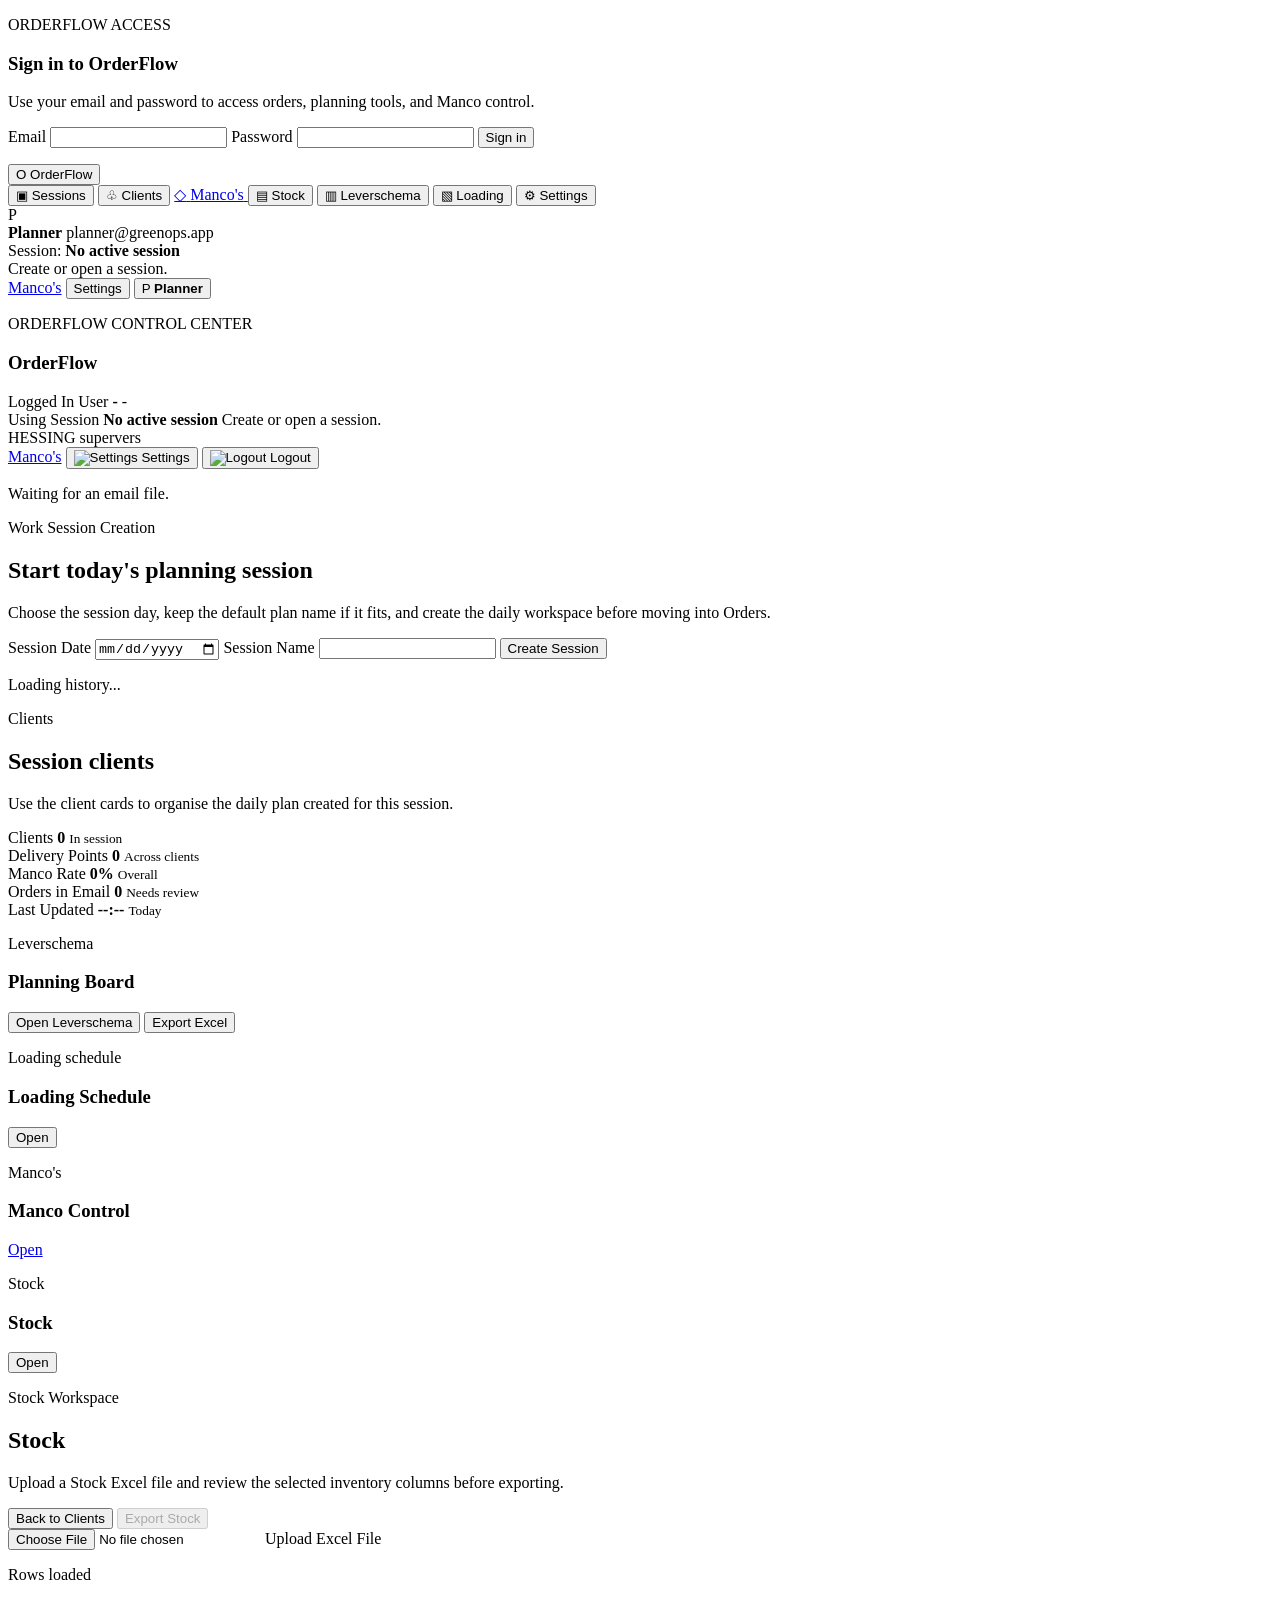
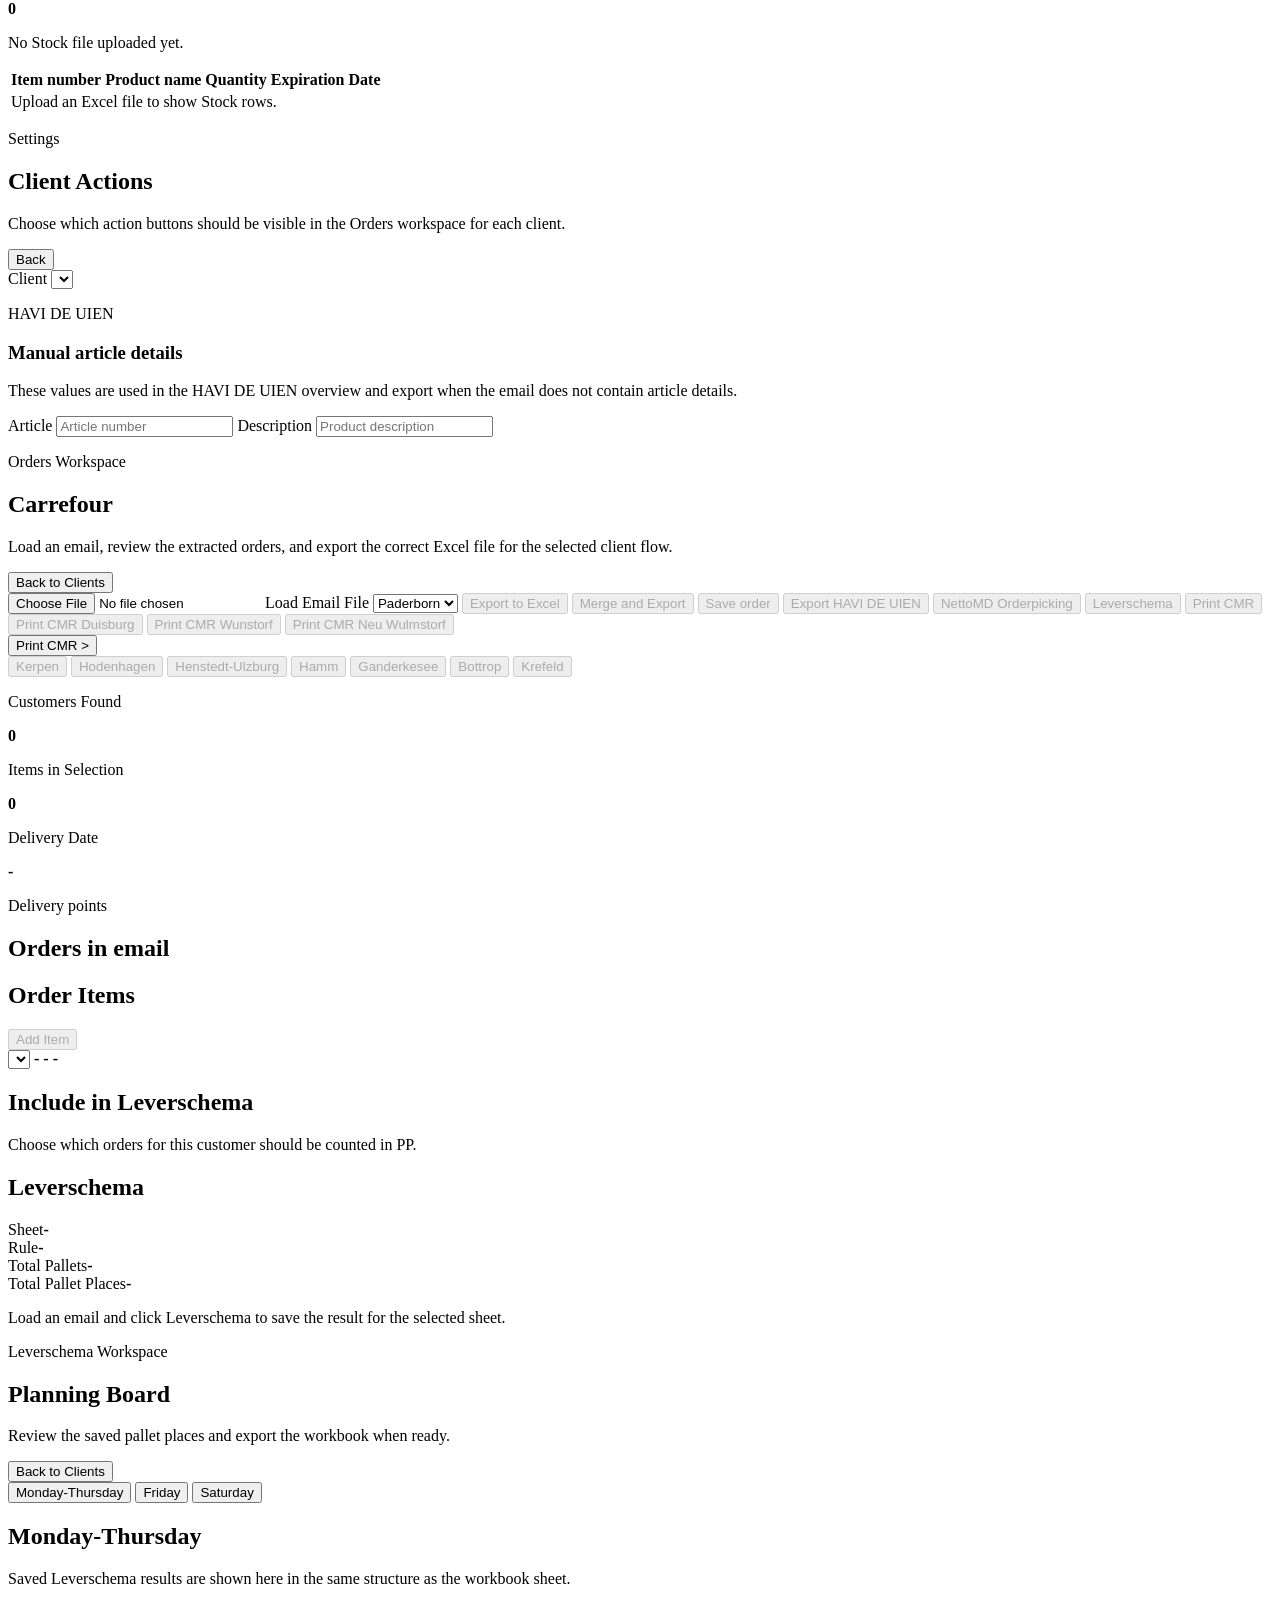
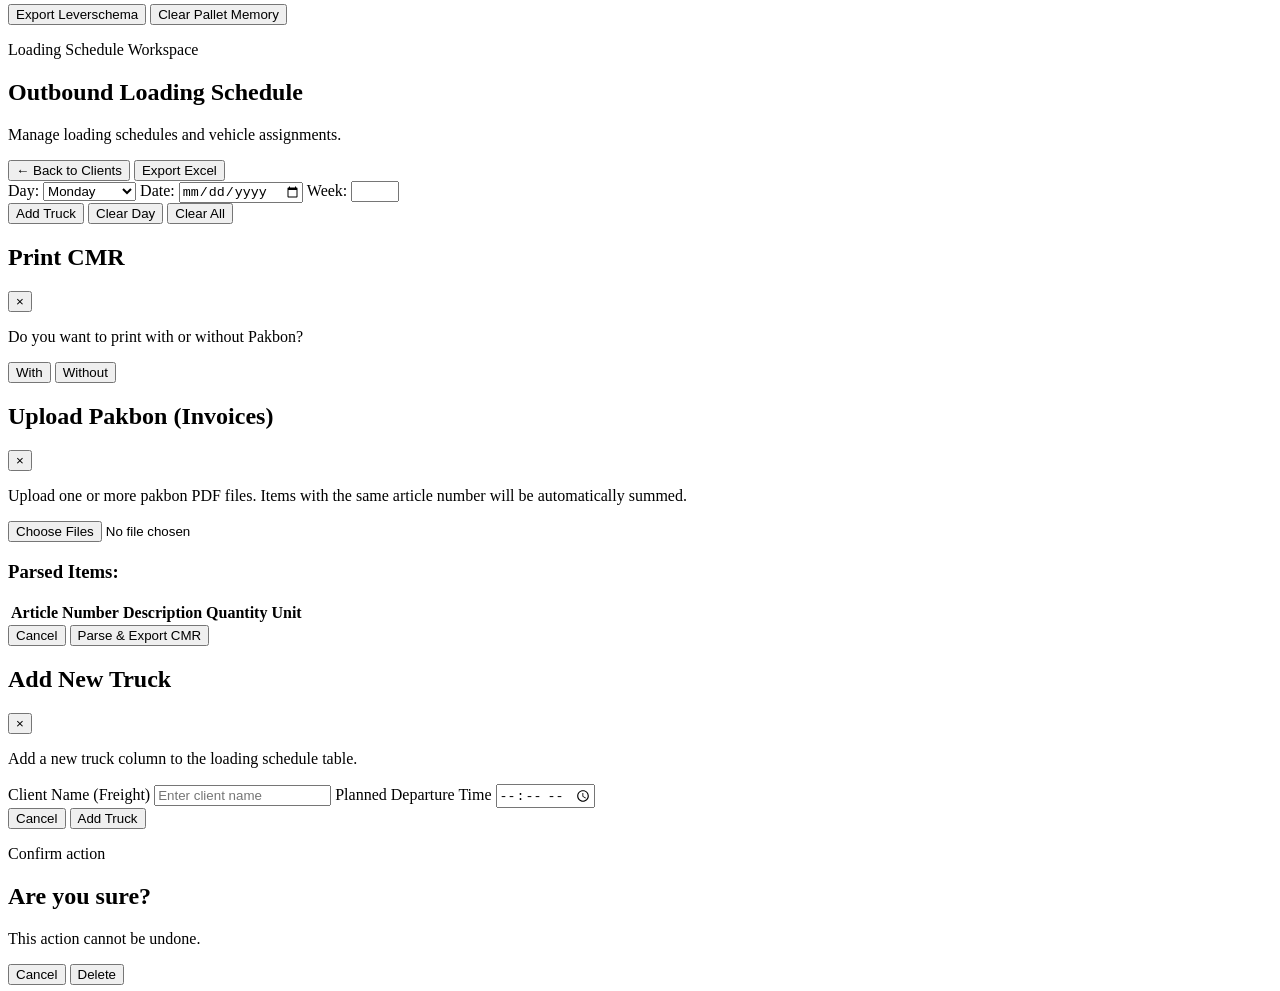
==== public/greenops/index.html @ 1ea8ce65 "Apply planned sidebar dashboard UI" ====
<!doctype html>
<html lang="en">
  <head>
    <meta charset="utf-8">
    <meta name="viewport" content="width=device-width, initial-scale=1">
    <title>OrderFlow</title>
    <link rel="stylesheet" href="/styles.css?v=pc6">
    <script src="/theme-manager.js?v=pc6"></script>
  </head>
  <body>
    <section id="authScreen" class="auth-shell">
      <div class="auth-backdrop"></div>
      <section class="auth-card">
        <p class="eyebrow">ORDERFLOW ACCESS</p>
        <h1>Sign in to OrderFlow</h1>
        <p class="auth-copy">Use your email and password to access orders, planning tools, and Manco control.</p>
        <form id="loginForm" class="auth-form">
          <label>
            <span>Email</span>
            <input id="loginEmail" type="email" autocomplete="username" required>
          </label>
          <label>
            <span>Password</span>
            <input id="loginPassword" type="password" autocomplete="current-password" required>
          </label>
          <button id="loginButton" type="submit">Sign in</button>
        </form>
        <p id="loginError" class="auth-error hidden" aria-live="polite"></p>
      </section>
    </section>

    <main id="appShell" class="app-shell hidden">
      <aside class="control-sidebar" aria-label="OrderFlow navigation">
        <button id="sidebarLogo" class="sidebar-brand" type="button" title="Dashboard">
          <span class="sidebar-logo-mark">O</span>
          <span>OrderFlow</span>
        </button>
        <nav class="sidebar-nav">
          <button class="sidebar-nav-item" type="button" data-nav-page="dashboard">
            <span class="sidebar-nav-icon">▣</span>
            <span>Sessions</span>
          </button>
          <button class="sidebar-nav-item" type="button" data-nav-page="clients">
            <span class="sidebar-nav-icon">♧</span>
            <span>Clients</span>
          </button>
          <a class="sidebar-nav-item" href="/shortages/">
            <span class="sidebar-nav-icon">◇</span>
            <span>Manco's</span>
          </a>
          <button class="sidebar-nav-item" type="button" data-nav-page="stock">
            <span class="sidebar-nav-icon">▤</span>
            <span>Stock</span>
          </button>
          <button class="sidebar-nav-item" type="button" data-nav-page="leverschema">
            <span class="sidebar-nav-icon">▥</span>
            <span>Leverschema</span>
          </button>
          <button class="sidebar-nav-item" type="button" data-nav-page="laadschema">
            <span class="sidebar-nav-icon">▧</span>
            <span>Loading</span>
          </button>
          <button class="sidebar-nav-item" type="button" data-nav-page="settings">
            <span class="sidebar-nav-icon">⚙</span>
            <span>Settings</span>
          </button>
        </nav>
        <div class="sidebar-user-card">
          <span class="sidebar-user-avatar" id="sidebarUserInitial">P</span>
          <div>
            <strong id="sidebarUserName">Planner</strong>
            <span id="sidebarUserEmail">planner@greenops.app</span>
          </div>
        </div>
      </aside>

      <section class="control-shell">
        <header class="control-topbar">
          <div class="control-session">
            <span>Session:</span>
            <strong id="controlSessionName">No active session</strong>
          </div>
          <div class="control-date" id="controlSessionDate">Create or open a session.</div>
          <div class="control-topbar-actions">
            <a class="control-icon-button" href="/shortages/" title="Open Manco control">Manco's</a>
            <button id="controlSettingsButton" class="control-icon-button" type="button">Settings</button>
            <button id="controlLogoutButton" class="control-user-button" type="button">
              <span id="controlUserInitial">P</span>
              <strong id="controlUserName">Planner</strong>
            </button>
          </div>
        </header>

        <div class="control-workspace">
      <section class="hero legacy-hero">
        <div class="hero-main">
          <p class="eyebrow">ORDERFLOW CONTROL CENTER</p>
          <h1 id="appLogo" style="cursor: pointer;" title="Return to session dashboard">OrderFlow</h1>
          <div class="hero-info-card">
            <div class="hero-info-block">
              <span class="session-label">Logged In User</span>
              <strong id="sessionUserName">-</strong>
              <span id="sessionUserEmail" class="session-email">-</span>
            </div>
            <div class="hero-info-block">
              <span class="session-label">Using Session</span>
              <strong id="headerSessionName">No active session</strong>
              <span id="headerSessionDate" class="session-email">Create or open a session.</span>
            </div>
          </div>
        </div>
        <div class="hero-side">
          <div class="brand-stack">
            <div class="brand-panel" aria-label="Hessing branding">
              <div class="brand-lockup">
                <span class="brand-main">HESSING</span>
                <span class="brand-sub">supervers</span>
              </div>
            </div>
            <div class="hero-action-row">
              <a class="settings-button tool-link" href="/shortages/" title="Open Manco control">Manco's</a>
              <button id="settingsButton" class="settings-button" type="button" title="Settings" aria-label="Open settings">
                <img src="/settings-icon.png" alt="Settings" class="settings-icon">
                <span>Settings</span>
              </button>
              <button id="logoutButton" class="logout-button" type="button" title="Logout" aria-label="Logout">
                <img src="/logout-icon.png" alt="Logout" class="logout-icon">
                <span>Logout</span>
              </button>
            </div>
          </div>
        </div>
      </section>
      <p id="statusText" class="visually-hidden" aria-live="polite">Waiting for an email file.</p>

      <section id="dashboardPage">
        <section class="dashboard-session-wrap">
          <section class="card session-planner session-planner-horizontal">
            <div class="session-planner-copy">
              <p class="label">Work Session Creation</p>
              <h2>Start today&apos;s planning session</h2>
              <p class="laadschema-note">Choose the session day, keep the default plan name if it fits, and create the daily workspace before moving into Orders.</p>
            </div>
            <div class="session-planner-form-area">
              <form id="workSessionForm" class="work-session-form">
                <label>
                  <span>Session Date</span>
                  <input id="workSessionDate" type="date" required>
                </label>
                <label>
                  <span>Session Name</span>
                  <input id="workSessionName" type="text" required>
                </label>
                <button id="createWorkSessionButton" type="submit">Create Session</button>
              </form>
              <div id="sessionHistoryList" class="session-history-list">
                <p class="history-empty state-meta">Loading history...</p>
              </div>
            </div>
          </section>
        </section>
      </section>

      <section id="clientsPage" class="hidden">
        <section class="clients-shell">
          <section class="card clients-panel">
            <div class="panel-header">
              <div>
                <p class="label">Clients</p>
                <h2>Session clients</h2>
                <p class="laadschema-note">Use the client cards to organise the daily plan created for this session.</p>
              </div>
            </div>
            <div class="clients-layout">
              <div class="clients-kpi-grid" aria-label="Session overview">
                <article>
                  <span>Clients</span>
                  <strong id="clientsKpiCount">0</strong>
                  <small>In session</small>
                </article>
                <article>
                  <span>Delivery Points</span>
                  <strong id="clientsKpiDeliveryPoints">0</strong>
                  <small>Across clients</small>
                </article>
                <article>
                  <span>Manco Rate</span>
                  <strong id="clientsKpiMancoRate">0%</strong>
                  <small>Overall</small>
                </article>
                <article>
                  <span>Orders in Email</span>
                  <strong id="clientsKpiOrders">0</strong>
                  <small>Needs review</small>
                </article>
                <article>
                  <span>Last Updated</span>
                  <strong id="clientsKpiUpdated">--:--</strong>
                  <small>Today</small>
                </article>
              </div>
              <div id="clientCards" class="client-cards" aria-label="Client cards"></div>
              <div class="clients-bottom-cards">
                <section class="clients-leverschema-card">
                  <p class="label">Leverschema</p>
                  <h3>Planning Board</h3>
                  <div class="clients-leverschema-actions">
                    <button id="openLeverschemaFromClientsButton" type="button">Open Leverschema</button>
                    <button id="exportLeverschemaFromClientsButton" type="button">Export Excel</button>
                  </div>
                </section>
                <section class="clients-laadschema-card">
                  <p class="label">Loading schedule</p>
                  <h3>Loading Schedule</h3>
                  <div class="clients-laadschema-actions">
                    <button id="openLaadschemaButton" type="button">Open</button>
                  </div>
                </section>
                <section class="clients-shortages-card">
                  <p class="label">Manco's</p>
                  <h3>Manco Control</h3>
                  <div class="clients-laadschema-actions">
                    <a class="button-link" href="/shortages/">Open</a>
                  </div>
                </section>
                <section class="clients-stock-card">
                  <p class="label">Stock</p>
                  <h3>Stock</h3>
                  <div class="clients-laadschema-actions">
                    <button id="openStockButton" type="button">Open</button>
                  </div>
                </section>
              </div>
            </div>
          </section>
        </section>
      </section>

      <section id="stockPage" class="hidden">
        <section class="orders-context-card">
          <div>
            <p class="label">Stock Workspace</p>
            <h2>Stock</h2>
            <p class="laadschema-note">Upload a Stock Excel file and review the selected inventory columns before exporting.</p>
          </div>
          <div class="orders-context-actions">
            <button id="backToClientsFromStockButton" type="button">Back to Clients</button>
            <button id="exportStockButton" type="button" disabled>Export Stock</button>
          </div>
        </section>

        <section class="card stock-workspace">
          <div class="stock-toolbar">
            <label class="upload-button">
              <input id="stockFileInput" type="file" accept=".xlsx,.xlsm">
              <span>Upload Excel File</span>
            </label>
            <div class="stock-summary">
              <p class="label">Rows loaded</p>
              <strong id="stockRowsCount">0</strong>
            </div>
          </div>
          <p id="stockStatusText" class="laadschema-note">No Stock file uploaded yet.</p>
          <div class="table-wrap stock-table-wrap">
            <table>
              <thead>
                <tr>
                  <th>Item number</th>
                  <th>Product name</th>
                  <th>Quantity</th>
                  <th>Expiration Date</th>
                </tr>
              </thead>
              <tbody id="stockTableBody">
                <tr>
                  <td colspan="4" class="empty-table-message">Upload an Excel file to show Stock rows.</td>
                </tr>
              </tbody>
            </table>
          </div>
        </section>
      </section>

      <section id="settingsPage" class="hidden">
        <section class="clients-shell">
          <section class="card clients-panel settings-panel">
            <div class="panel-header">
              <div>
                <p class="label">Settings</p>
                <h2>Client Actions</h2>
                <p class="laadschema-note">Choose which action buttons should be visible in the Orders workspace for each client.</p>
              </div>
              <button id="backFromSettingsButton" type="button">Back</button>
            </div>

            <div class="settings-layout">
              <section class="settings-selector-card">
                <label>
                  <span>Client</span>
                  <select id="settingsClientSelect"></select>
                </label>
              </section>

              <section class="settings-options-card">
                <div id="settingsActionList" class="settings-action-list"></div>
                <div id="haviUienSettingsCard" class="havi-uien-settings-card hidden">
                  <div>
                    <p class="label">HAVI DE UIEN</p>
                    <h3>Manual article details</h3>
                    <p class="laadschema-note">These values are used in the HAVI DE UIEN overview and export when the email does not contain article details.</p>
                  </div>
                  <div class="havi-uien-settings-grid">
                    <label>
                      <span>Article</span>
                      <input id="haviUienArticleInput" type="text" placeholder="Article number">
                    </label>
                    <label>
                      <span>Description</span>
                      <input id="haviUienDescriptionInput" type="text" placeholder="Product description">
                    </label>
                  </div>
                </div>
              </section>
            </div>
          </section>
        </section>
      </section>

      <section id="ordersPage" class="hidden">
        <section class="card orders-context-card">
          <div>
            <p class="label">Orders Workspace</p>
            <h2 id="ordersClientTitle">Carrefour</h2>
            <p class="laadschema-note">Load an email, review the extracted orders, and export the correct Excel file for the selected client flow.</p>
          </div>
          <button id="backToClientsButton" type="button">Back to Clients</button>
        </section>

        <section class="actions">
          <label class="upload-button">
            <input id="emailInput" type="file" accept=".eml">
            <span>Load Email File</span>
          </label>
          <select id="exportSheetSelect" class="hidden" aria-label="Export sheet selection">
            <option value="Paderborn">Paderborn</option>
            <option value="Rosbach">Rosbach</option>
            <option value="Venlo">Venlo</option>
          </select>
          <button id="exportButton" disabled>Export to Excel</button>
          <button id="mergeButton" disabled>Merge and Export</button>
          <button id="saveOrderButton" disabled>Save order</button>
          <button id="specialButton" disabled>Export HAVI DE UIEN</button>
          <button id="nettoMdButton" disabled>NettoMD Orderpicking</button>
          <button id="leverschemaButton" disabled>Leverschema</button>
          <button id="printCmrButton" disabled>Print CMR</button>
          <!-- Special CMR buttons for Havi 3 DCs -->
          <div id="haviDcCmrButtons" class="havi-dc-cmr-buttons hidden">
            <button id="printCmrDuisburgButton" disabled>Print CMR Duisburg</button>
            <button id="printCmrWunstorfButton" disabled>Print CMR Wunstorf</button>
            <button id="printCmrNeuWulmstorfButton" disabled>Print CMR Neu Wulmstorf</button>
          </div>
          <!-- Special CMR buttons for NettoMD 7 locations -->
          <div id="nettomdCmrButtons" class="nettomd-cmr-buttons hidden">
            <button id="nettomdCmrToggleButton" class="cmr-menu-toggle" type="button" aria-expanded="false">Print CMR &gt;</button>
            <div id="nettomdCmrMenu" class="cmr-menu-options hidden">
              <button id="printCmrKerpenButton" disabled>Kerpen</button>
              <button id="printCmrHodenhagenButton" disabled>Hodenhagen</button>
              <button id="printCmrHenstedtButton" disabled>Henstedt-Ulzburg</button>
              <button id="printCmrHammButton" disabled>Hamm</button>
              <button id="printCmrGanderkeseeButton" disabled>Ganderkesee</button>
              <button id="printCmrBottropButton" disabled>Bottrop</button>
              <button id="printCmrKrefeldButton" disabled>Krefeld</button>
            </div>
          </div>
        </section>

        <section class="stats">
          <article class="card">
            <p class="label">Customers Found</p>
            <strong id="customersFound">0</strong>
          </article>
          <article class="card">
            <p class="label">Items in Selection</p>
            <strong id="itemsInSelection">0</strong>
          </article>
          <article class="card">
            <p class="label">Delivery Date</p>
            <strong id="deliveryDate">-</strong>
          </article>
        </section>

        <section class="layout">
          <aside class="delivery-sidebar" aria-label="Delivery point orders">
            <section class="card delivery-point-card">
              <div class="panel-header">
                <div>
                  <p class="label">Delivery points</p>
                  <h2>Orders in email</h2>
                </div>
              </div>
              <div id="deliveryPointList" class="delivery-point-list"></div>
              <div id="deliveryReferenceList" class="delivery-reference-list"></div>
            </section>
          </aside>

          <section class="table-panel">
            <div class="panel-header">
              <h2>Order Items</h2>
              <button id="addItemButton" class="small-action-button" type="button" disabled>Add Item</button>
            </div>
            <div class="table-wrap">
              <table>
                <thead id="tableHead"></thead>
                <tbody id="tableBody"></tbody>
              </table>
            </div>
          </section>

          <aside class="sidebar hidden" aria-hidden="true">
            <select id="orderSelect"></select>
            <strong id="detailCustomer">-</strong>
            <strong id="detailReference">-</strong>
            <strong id="detailFatrans">-</strong>
            <section id="leverschemaIncludeCard" class="hidden">
              <h2>Include in Leverschema</h2>
              <p class="laadschema-note">Choose which orders for this customer should be counted in PP.</p>
              <div id="leverschemaIncludeList" class="leverschema-include-list"></div>
            </section>
            <section id="leverschemaSummaryCard" class="hidden">
              <h2>Leverschema</h2>
              <div class="detail-line"><span>Sheet</span><strong id="leverschemaSavedSheet">-</strong></div>
              <div class="detail-line"><span>Rule</span><strong id="leverschemaRule">-</strong></div>
              <div class="detail-line"><span>Total Pallets</span><strong id="leverschemaTotal">-</strong></div>
              <div class="detail-line"><span>Total Pallet Places</span><strong id="leverschemaPlaces">-</strong></div>
              <p id="leverschemaNote" class="laadschema-note">Load an email and click Leverschema to save the result for the selected sheet.</p>
            </section>
          </aside>
        </section>
      </section>

      <section id="leverschemaPage" class="hidden">
        <section class="orders-context-card">
          <div>
            <p class="label">Leverschema Workspace</p>
            <h2>Planning Board</h2>
            <p class="laadschema-note">Review the saved pallet places and export the workbook when ready.</p>
          </div>
          <button id="backFromLeverschemaButton" type="button">Back to Clients</button>
        </section>

        <section class="sheet-tabs">
          <button class="sheet-tab active" type="button" data-sheet-tab="Monday-Thursday">Monday-Thursday</button>
          <button class="sheet-tab" type="button" data-sheet-tab="Friday">Friday</button>
          <button class="sheet-tab" type="button" data-sheet-tab="Saturday">Saturday</button>
        </section>

        <section class="table-panel">
          <div class="panel-header">
            <div>
              <h2 id="leverschemaTableTitle">Monday-Thursday</h2>
              <p id="leverschemaTableNote" class="laadschema-note">Saved Leverschema results are shown here in the same structure as the workbook sheet.</p>
            </div>
            <div class="panel-actions">
              <button id="exportLeverschemaButton" type="button">Export Leverschema</button>
              <button id="clearLeverschemaButton" type="button">Clear Pallet Memory</button>
            </div>
          </div>
          <div class="table-wrap leverschema-table-wrap">
            <table>
              <thead id="leverschemaMasterHead"></thead>
              <tbody id="leverschemaMasterBody"></tbody>
            </table>
          </div>
        </section>
      </section>

      <section id="laadschemaPage" class="hidden">
        <section class="orders-context-card">
          <div>
            <p class="label">Loading Schedule Workspace</p>
            <h2>Outbound Loading Schedule</h2>
            <p class="laadschema-note">Manage loading schedules and vehicle assignments.</p>
          </div>
          <div class="orders-context-actions">
            <button id="backToClientsFromLaadschemaButton" type="button">← Back to Clients</button>
            <button id="exportLaadschemaButton" type="button">Export Excel</button>
          </div>
        </section>
        <section class="card laadschema-workspace">
          <div class="laadschema-controls">
            <div class="laadschema-date-controls">
              <label for="laadschemaDaySelect">Day:</label>
              <select id="laadschemaDaySelect">
                <option value="Maandag">Monday</option>
                <option value="Dinsdag">Tuesday</option>
                <option value="Woensdag">Wednesday</option>
                <option value="Donderdag">Thursday</option>
                <option value="Vrijdag">Friday</option>
                <option value="Zaterdag">Saturday</option>
                <option value="Zondag">Sunday</option>
              </select>
              <label for="laadschemaDateInput">Date:</label>
              <input type="date" id="laadschemaDateInput" />
              <label for="laadschemaWeekInput">Week:</label>
              <input type="number" id="laadschemaWeekInput" min="1" max="53" />
            </div>
            <div class="laadschema-action-controls">
              <button id="addTruckButton" type="button" class="secondary-button">Add Truck</button>
              <button id="clearLaadschemaButton" type="button" class="secondary-button">Clear Day</button>
              <button id="clearAllLaadschemaButton" type="button" class="secondary-button">Clear All</button>
            </div>
          </div>
          <div class="laadschema-table-container">
            <table id="laadschemaTable" class="laadschema-table">
              <thead id="laadschemaTableHead"></thead>
              <tbody id="laadschemaTableBody"></tbody>
            </table>
          </div>
        </section>
      </section>
        </div>
      </section>
    </main>

    <!-- Pakbon Upload Modal -->
    <div id="cmrChoiceModal" class="modal hidden">
      <div class="modal-backdrop" onclick="closeCmrChoiceModal()"></div>
      <div class="modal-content cmr-choice-modal">
        <div class="modal-header">
          <h2>Print CMR</h2>
          <button class="modal-close" onclick="closeCmrChoiceModal()">&times;</button>
        </div>
        <div class="modal-body">
          <p>Do you want to print with or without Pakbon?</p>
        </div>
        <div class="modal-footer">
          <button id="cmrWithPakbonButton" type="button" class="btn-primary">With</button>
          <button id="cmrWithoutPakbonButton" type="button" class="btn-secondary">Without</button>
        </div>
      </div>
    </div>

    <div id="pakbonModal" class="modal hidden">
      <div class="modal-backdrop" onclick="closePakbonModal()"></div>
      <div class="modal-content">
        <div class="modal-header">
          <h2>Upload Pakbon (Invoices)</h2>
          <button class="modal-close" onclick="closePakbonModal()">&times;</button>
        </div>
        <div class="modal-body">
          <p>Upload one or more pakbon PDF files. Items with the same article number will be automatically summed.</p>
          <input type="file" id="pakbonFileInput" accept=".pdf" multiple>
          <div id="pakbonFileList" class="file-list"></div>
          <div id="pakbonStatus" class="status-message"></div>
          <div id="pakbonItemsPreview" class="items-preview hidden">
            <h3>Parsed Items:</h3>
            <table>
              <thead>
                <tr>
                  <th>Article Number</th>
                  <th>Description</th>
                  <th>Quantity</th>
                  <th>Unit</th>
                </tr>
              </thead>
              <tbody id="pakbonItemsTable"></tbody>
            </table>
          </div>
        </div>
        <div class="modal-footer">
          <button onclick="closePakbonModal()" class="btn-secondary">Cancel</button>
          <button id="pakbonUploadButton" onclick="uploadPakbonFiles()" class="btn-primary">Parse & Export CMR</button>
        </div>
      </div>
    </div>

    <!-- Add Truck Modal -->
    <div id="addTruckModal" class="modal hidden">
      <div class="modal-backdrop" onclick="closeAddTruckModal()"></div>
      <div class="modal-content">
        <div class="modal-header">
          <h2>Add New Truck</h2>
          <button class="modal-close" onclick="closeAddTruckModal()">&times;</button>
        </div>
        <div class="modal-body">
          <p>Add a new truck column to the loading schedule table.</p>
          <div class="work-session-form">
            <label>
              <span>Client Name (Freight)</span>
              <input type="text" id="addTruckClientName" placeholder="Enter client name">
            </label>
            <label>
              <span>Planned Departure Time</span>
              <input type="time" id="addTruckPlannedTime">
            </label>
          </div>
          <div id="addTruckStatus" class="status-message hidden"></div>
        </div>
        <div class="modal-footer">
          <button onclick="closeAddTruckModal()" class="btn-secondary">Cancel</button>
          <button onclick="confirmAddTruck()" class="btn-primary">Add Truck</button>
        </div>
      </div>
    </div>

    <div id="confirmationModal" class="confirmation-modal hidden" role="dialog" aria-modal="true" aria-labelledby="confirmationModalTitle">
      <div class="confirmation-modal-backdrop" data-confirmation-cancel></div>
      <div class="confirmation-modal-panel">
        <p id="confirmationModalEyebrow" class="label">Confirm action</p>
        <h2 id="confirmationModalTitle">Are you sure?</h2>
        <p id="confirmationModalMessage">This action cannot be undone.</p>
        <div class="confirmation-modal-actions">
          <button id="confirmationCancelButton" type="button" class="btn-secondary">Cancel</button>
          <button id="confirmationConfirmButton" type="button" class="btn-primary danger">Delete</button>
        </div>
      </div>
    </div>

    <script src="/app.js?v=pc6"></script>
  </body>
  </html>
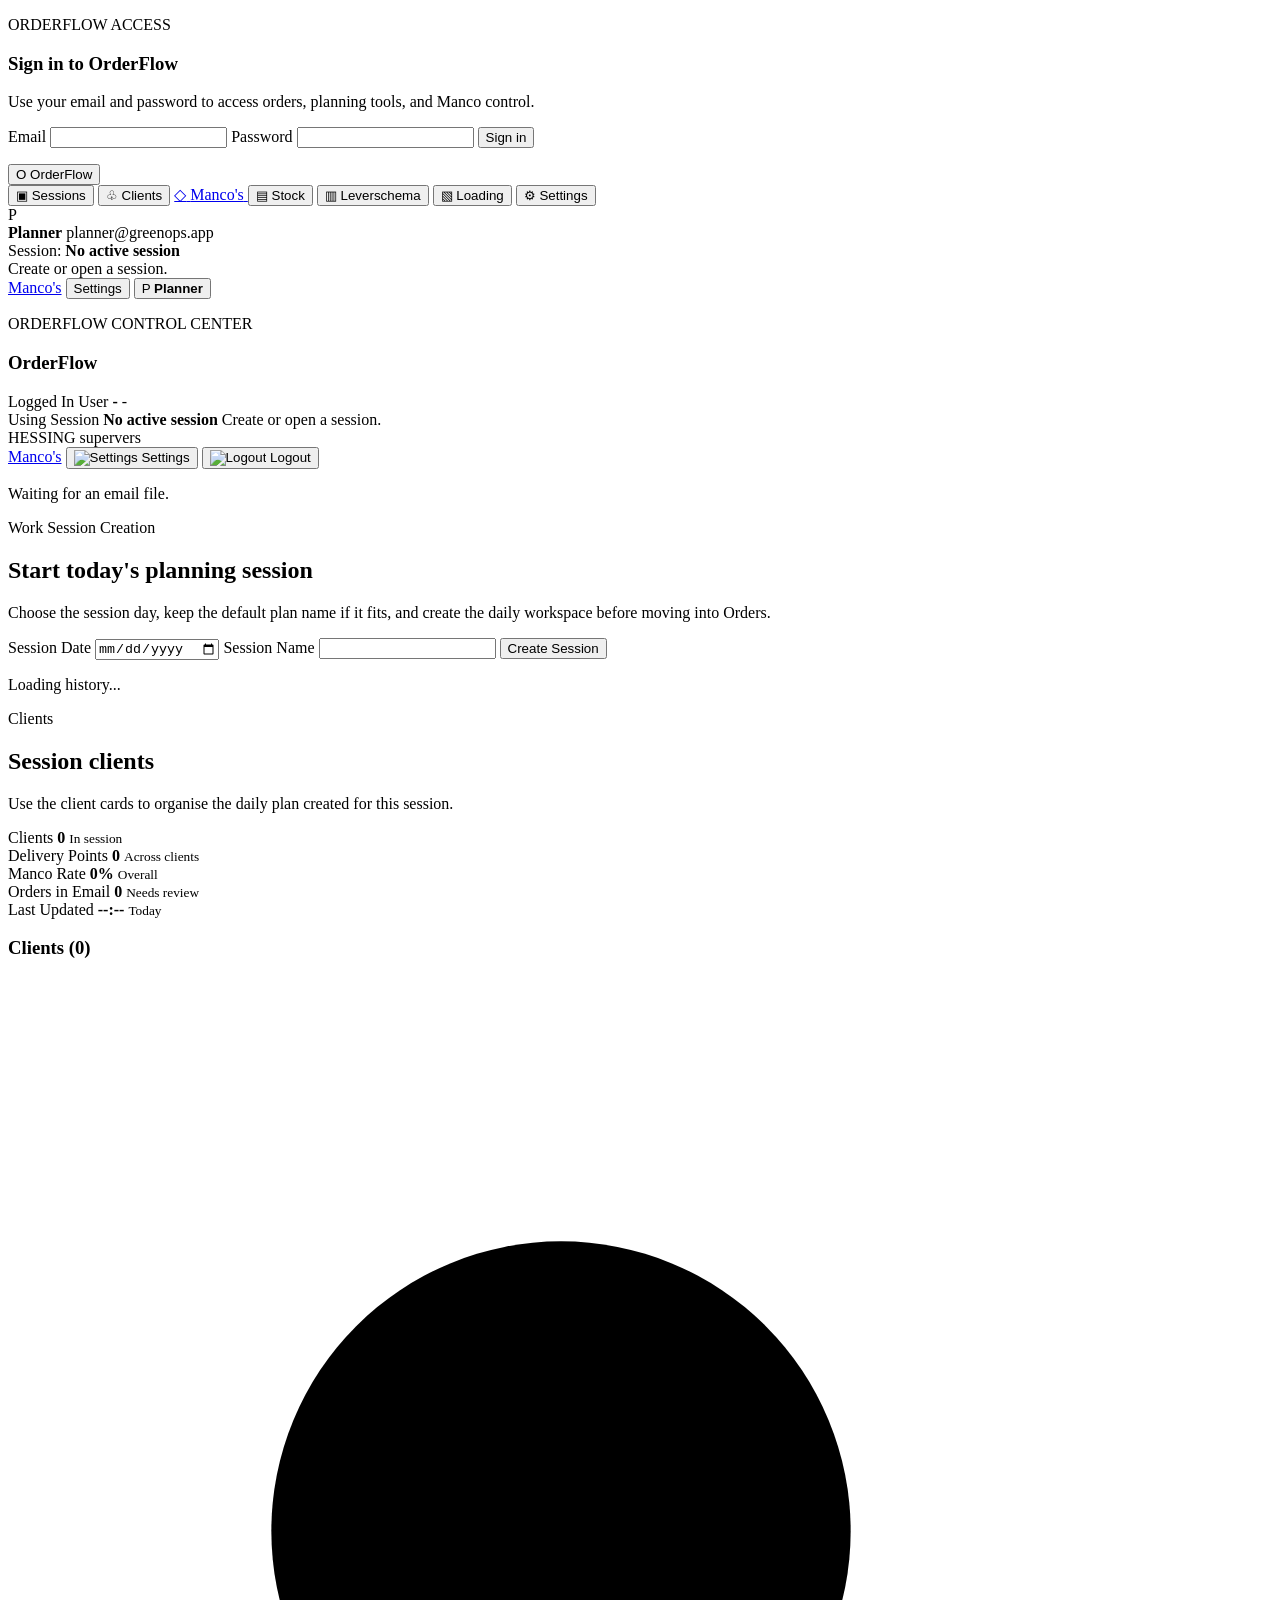
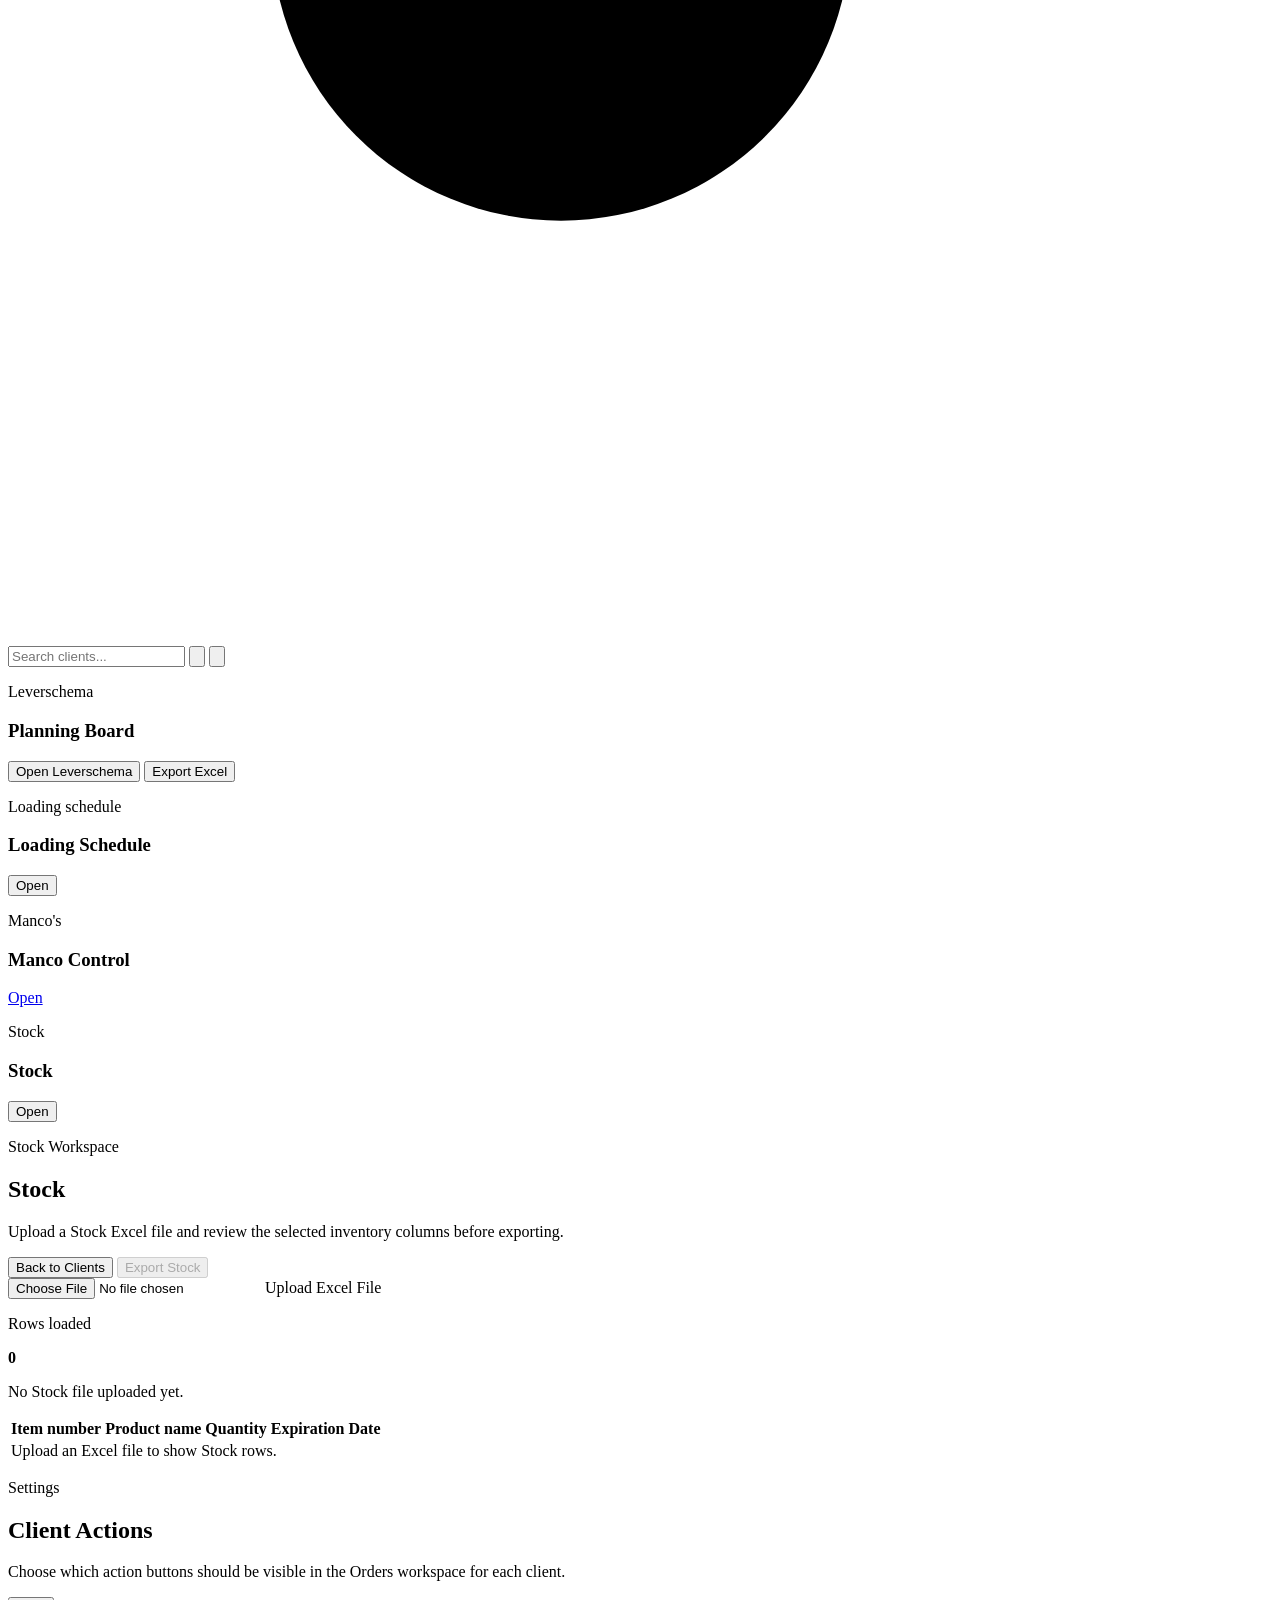
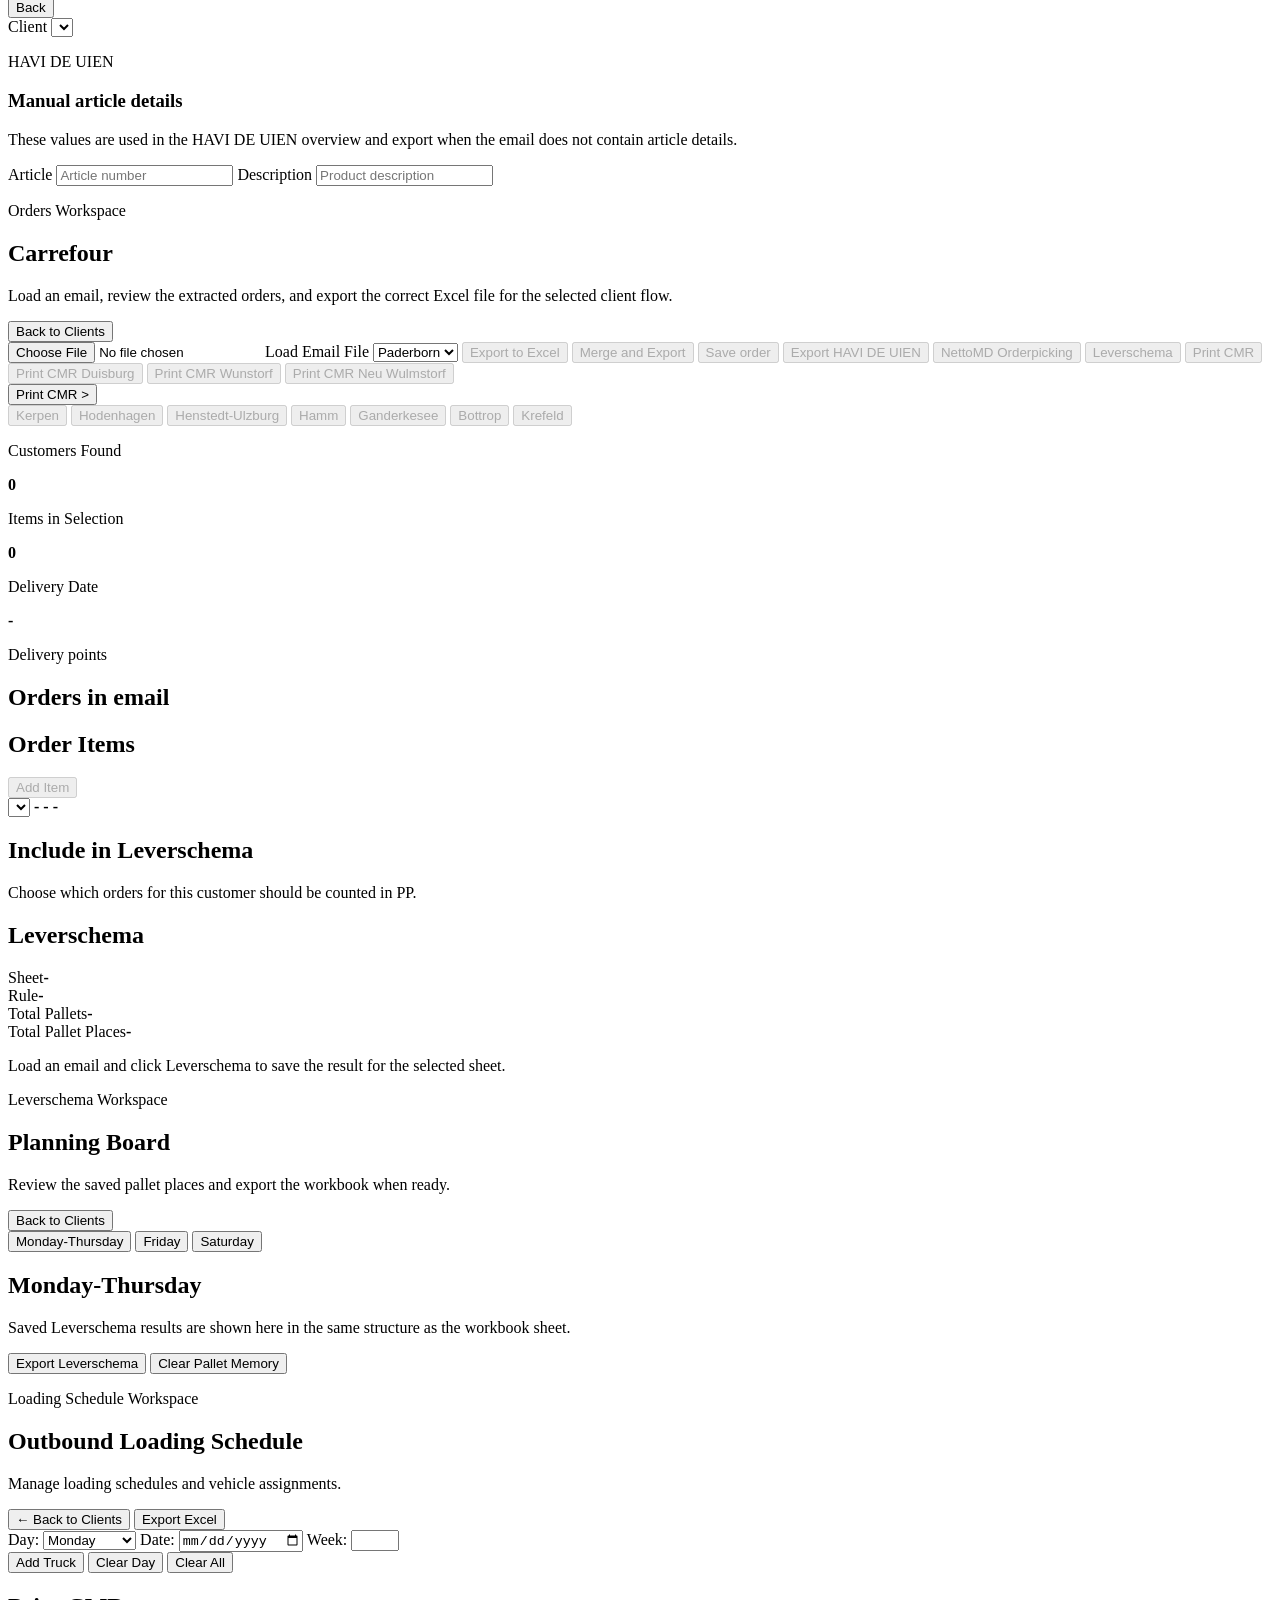
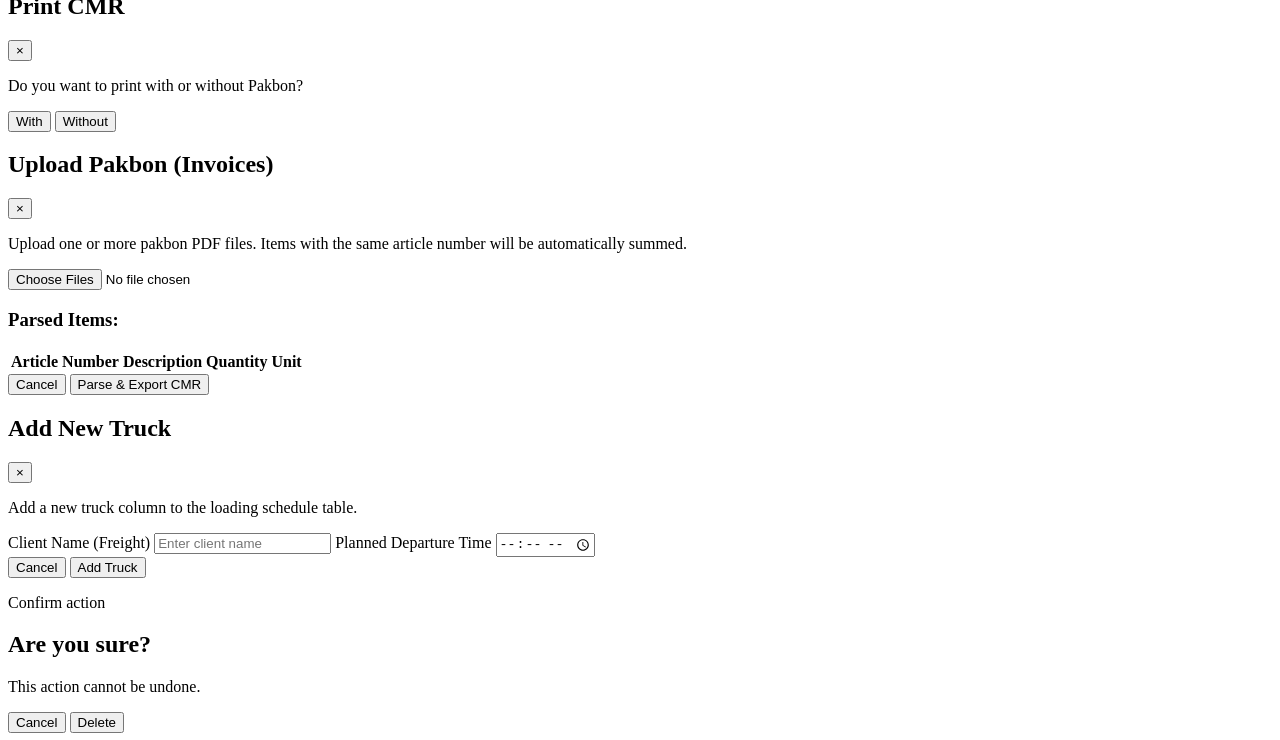
==== commit 89edf6f6: "Match clients dashboard mockup details" ====
--- a/public/greenops/index.html
+++ b/public/greenops/index.html
@@ -4,8 +4,8 @@
     <meta charset="utf-8">
     <meta name="viewport" content="width=device-width, initial-scale=1">
     <title>OrderFlow</title>
-    <link rel="stylesheet" href="/styles.css?v=pc6">
-    <script src="/theme-manager.js?v=pc6"></script>
+    <link rel="stylesheet" href="/styles.css?v=pc7">
+    <script src="/theme-manager.js?v=pc7"></script>
   </head>
   <body>
     <section id="authScreen" class="auth-shell">
@@ -199,6 +199,21 @@
                   <small>Today</small>
                 </article>
               </div>
+              <div class="clients-list-toolbar">
+                <h3 id="clientsListTitle">Clients (0)</h3>
+                <div class="clients-list-tools">
+                  <label class="clients-search">
+                    <svg viewBox="0 0 24 24" aria-hidden="true"><circle cx="10.5" cy="10.5" r="5.5"></circle><path d="m15 15 5 5"></path></svg>
+                    <input id="clientSearchInput" type="search" placeholder="Search clients...">
+                  </label>
+                  <button class="client-view-button active" type="button" aria-label="Grid view">
+                    <svg viewBox="0 0 24 24"><rect x="4" y="4" width="6" height="6" rx="1.5"></rect><rect x="14" y="4" width="6" height="6" rx="1.5"></rect><rect x="4" y="14" width="6" height="6" rx="1.5"></rect><rect x="14" y="14" width="6" height="6" rx="1.5"></rect></svg>
+                  </button>
+                  <button class="client-view-button" type="button" aria-label="List view">
+                    <svg viewBox="0 0 24 24"><path d="M8 6h12"></path><path d="M8 12h12"></path><path d="M8 18h12"></path><path d="M4 6h.01"></path><path d="M4 12h.01"></path><path d="M4 18h.01"></path></svg>
+                  </button>
+                </div>
+              </div>
               <div id="clientCards" class="client-cards" aria-label="Client cards"></div>
               <div class="clients-bottom-cards">
                 <section class="clients-leverschema-card">
@@ -616,6 +631,6 @@
       </div>
     </div>
 
-    <script src="/app.js?v=pc6"></script>
+    <script src="/app.js?v=pc7"></script>
   </body>
   </html>
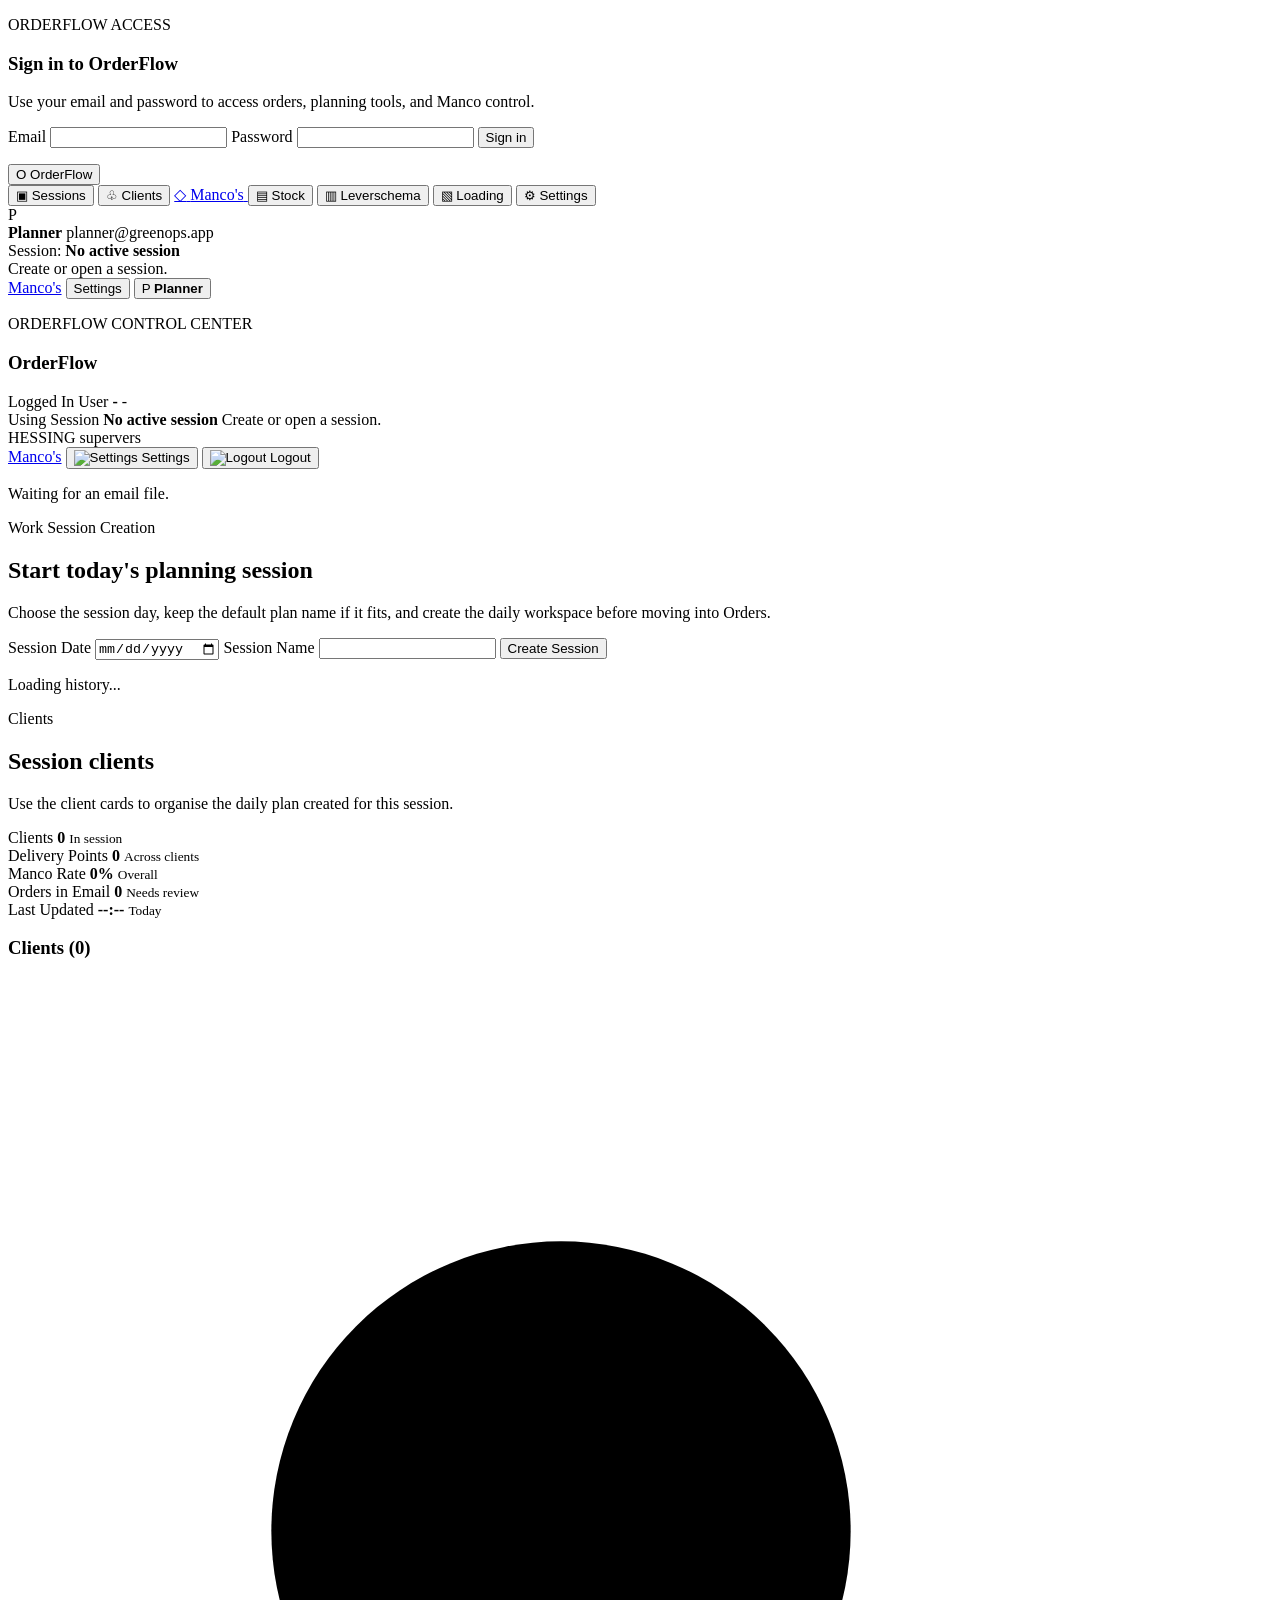
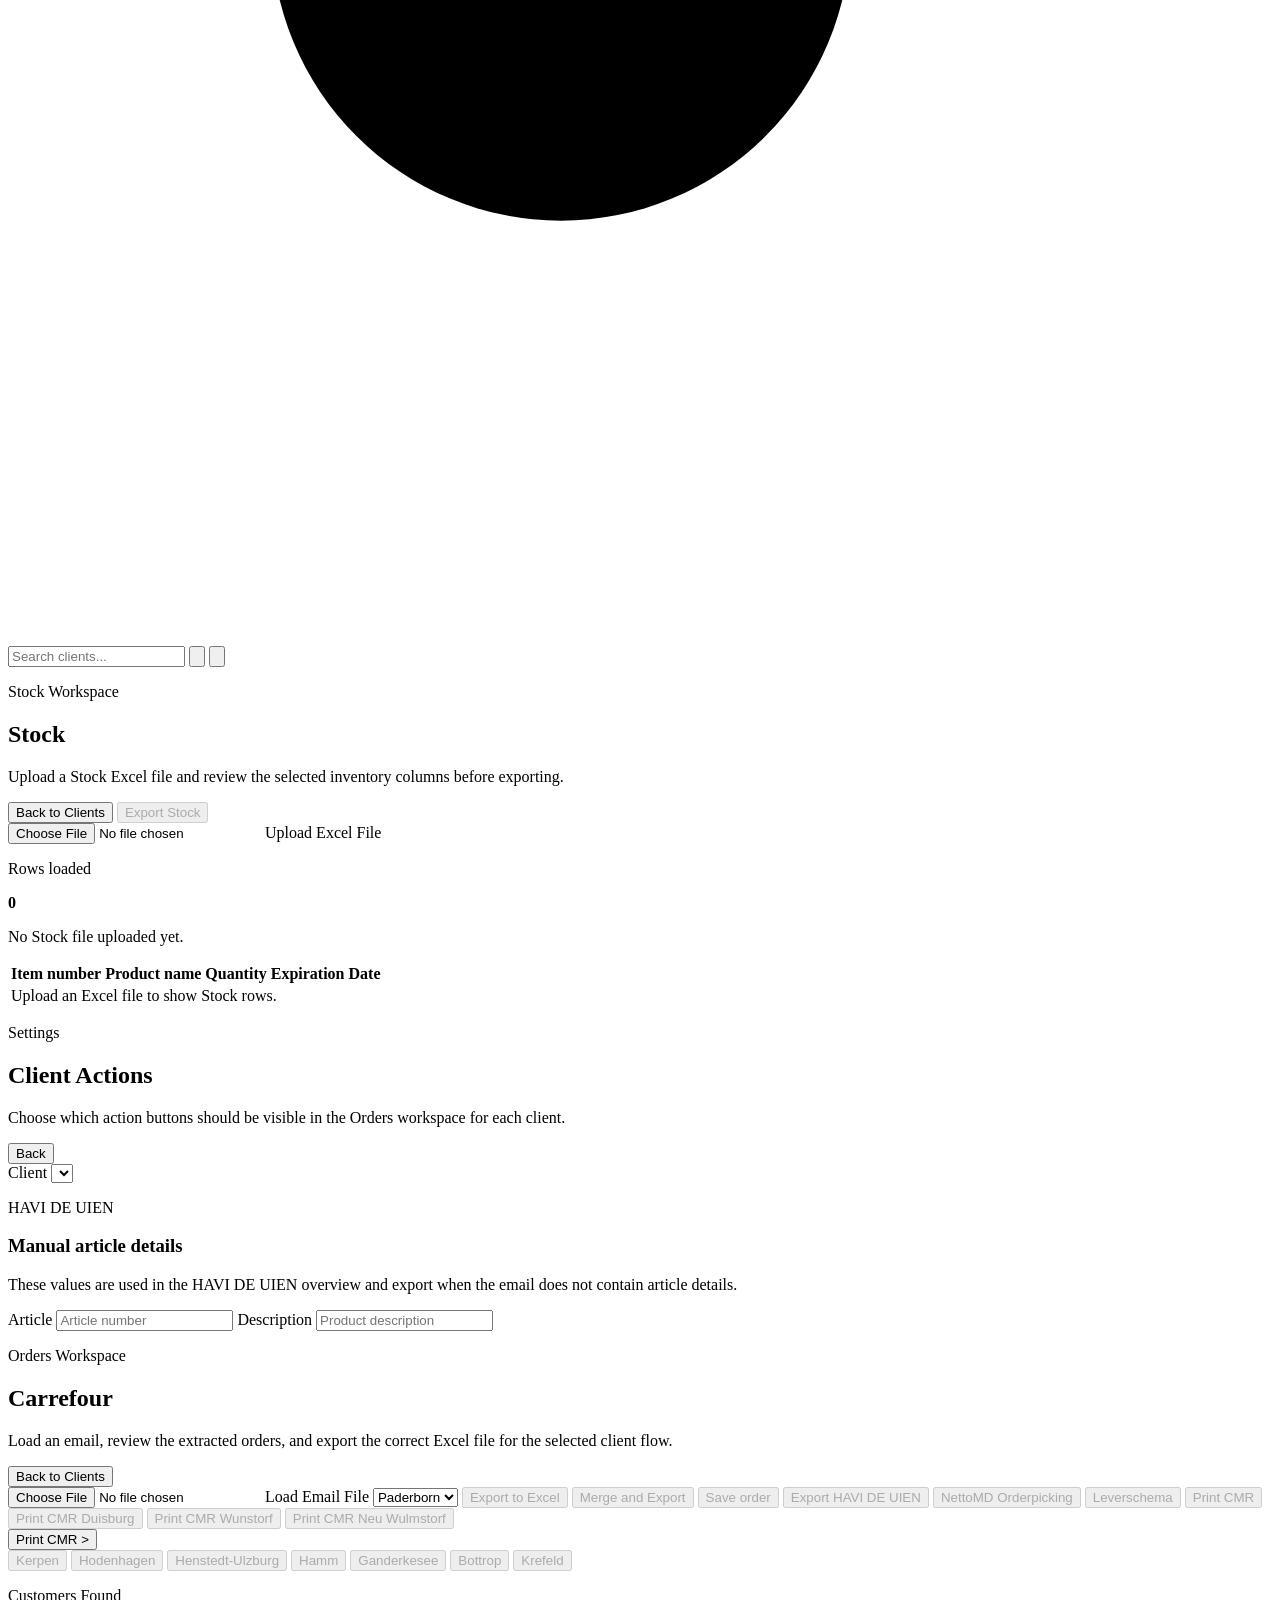
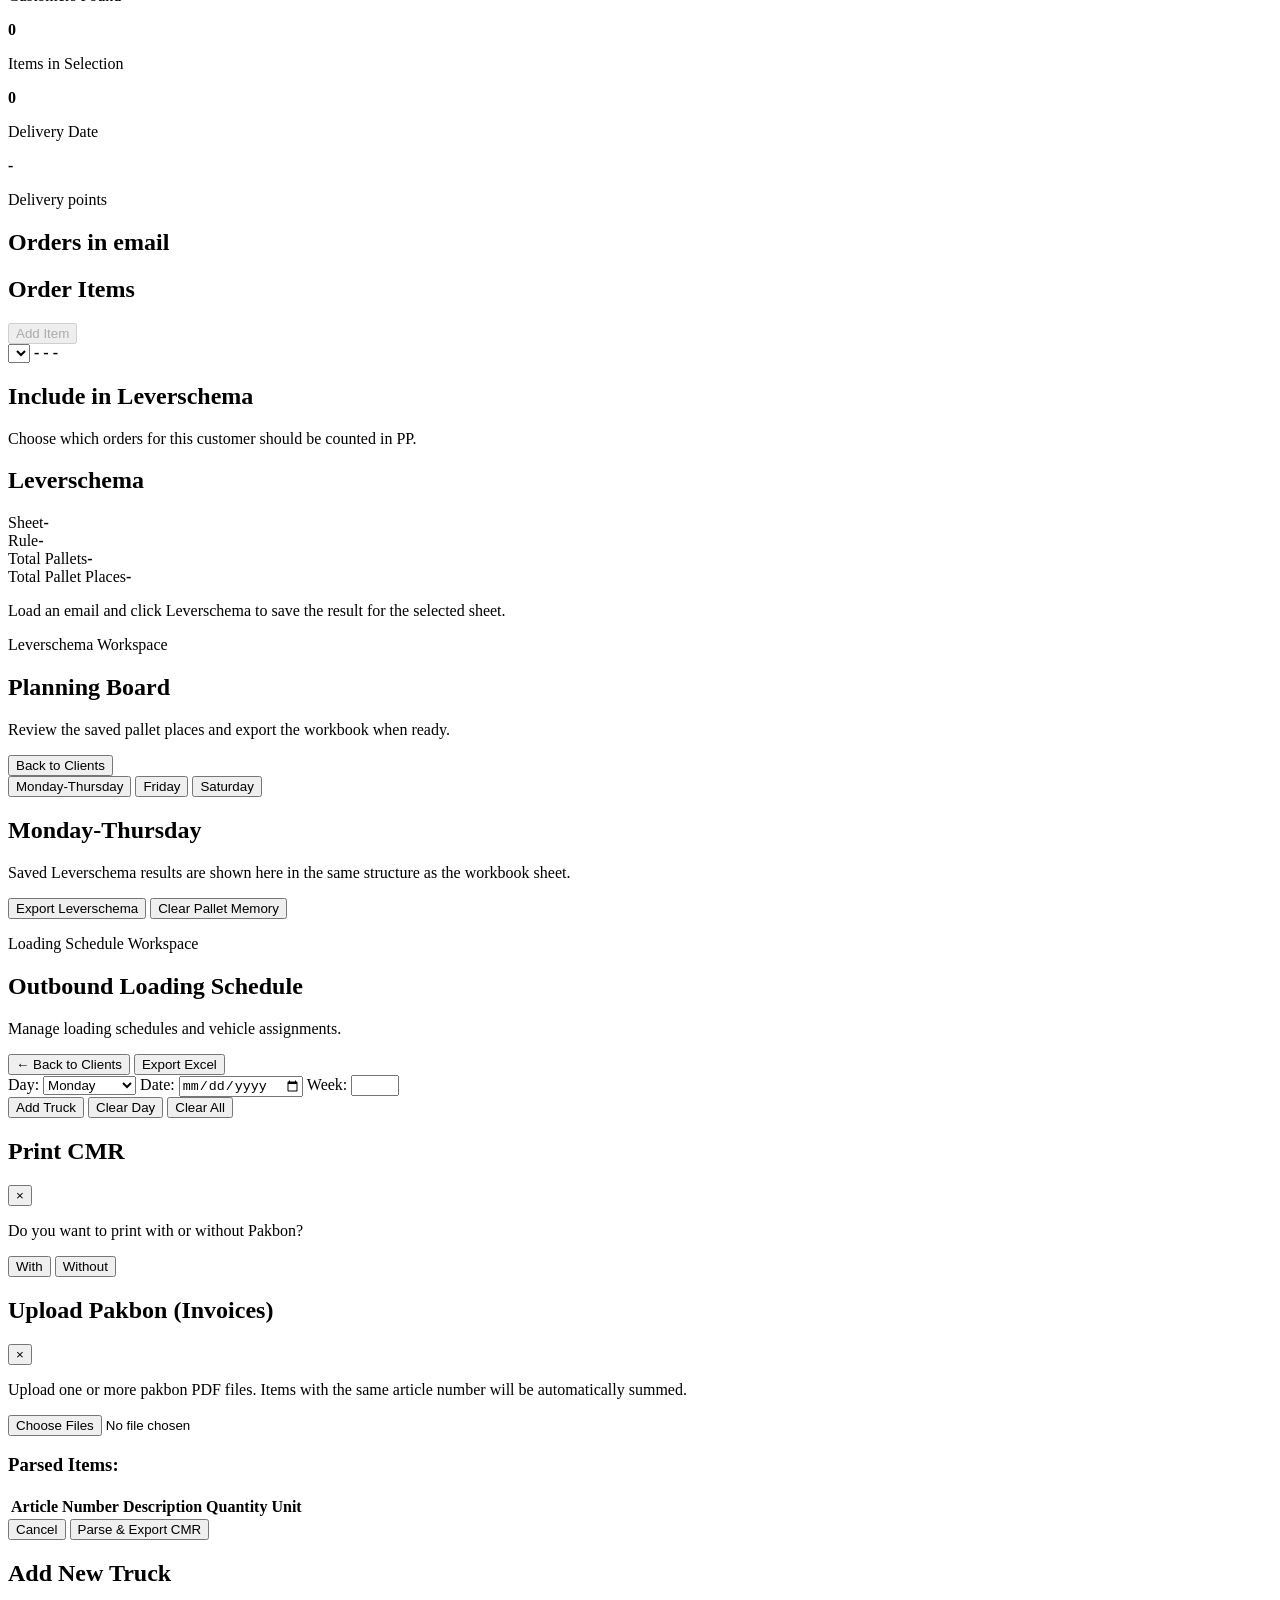
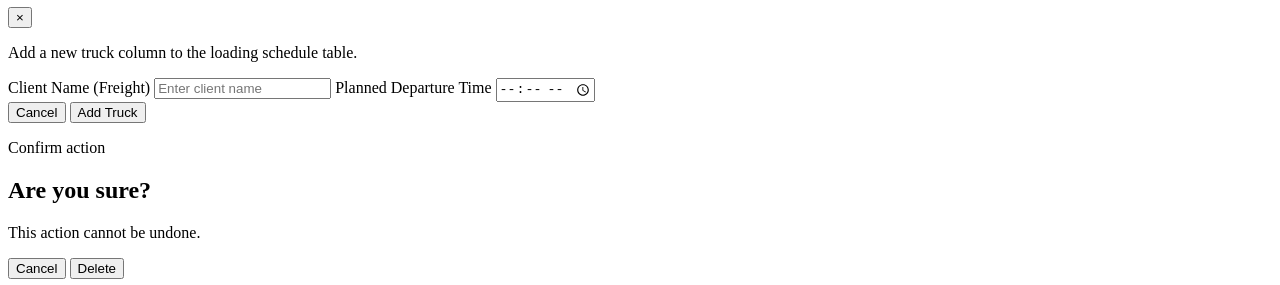
==== commit a1671d6c: "Remove redundant client page shortcuts" ====
--- a/public/greenops/index.html
+++ b/public/greenops/index.html
@@ -4,8 +4,8 @@
     <meta charset="utf-8">
     <meta name="viewport" content="width=device-width, initial-scale=1">
     <title>OrderFlow</title>
-    <link rel="stylesheet" href="/styles.css?v=pc7">
-    <script src="/theme-manager.js?v=pc7"></script>
+    <link rel="stylesheet" href="/styles.css?v=pc9">
+    <script src="/theme-manager.js?v=pc9"></script>
   </head>
   <body>
     <section id="authScreen" class="auth-shell">
@@ -215,37 +215,6 @@
                 </div>
               </div>
               <div id="clientCards" class="client-cards" aria-label="Client cards"></div>
-              <div class="clients-bottom-cards">
-                <section class="clients-leverschema-card">
-                  <p class="label">Leverschema</p>
-                  <h3>Planning Board</h3>
-                  <div class="clients-leverschema-actions">
-                    <button id="openLeverschemaFromClientsButton" type="button">Open Leverschema</button>
-                    <button id="exportLeverschemaFromClientsButton" type="button">Export Excel</button>
-                  </div>
-                </section>
-                <section class="clients-laadschema-card">
-                  <p class="label">Loading schedule</p>
-                  <h3>Loading Schedule</h3>
-                  <div class="clients-laadschema-actions">
-                    <button id="openLaadschemaButton" type="button">Open</button>
-                  </div>
-                </section>
-                <section class="clients-shortages-card">
-                  <p class="label">Manco's</p>
-                  <h3>Manco Control</h3>
-                  <div class="clients-laadschema-actions">
-                    <a class="button-link" href="/shortages/">Open</a>
-                  </div>
-                </section>
-                <section class="clients-stock-card">
-                  <p class="label">Stock</p>
-                  <h3>Stock</h3>
-                  <div class="clients-laadschema-actions">
-                    <button id="openStockButton" type="button">Open</button>
-                  </div>
-                </section>
-              </div>
             </div>
           </section>
         </section>
@@ -631,6 +600,6 @@
       </div>
     </div>
 
-    <script src="/app.js?v=pc7"></script>
+    <script src="/app.js?v=pc9"></script>
   </body>
   </html>
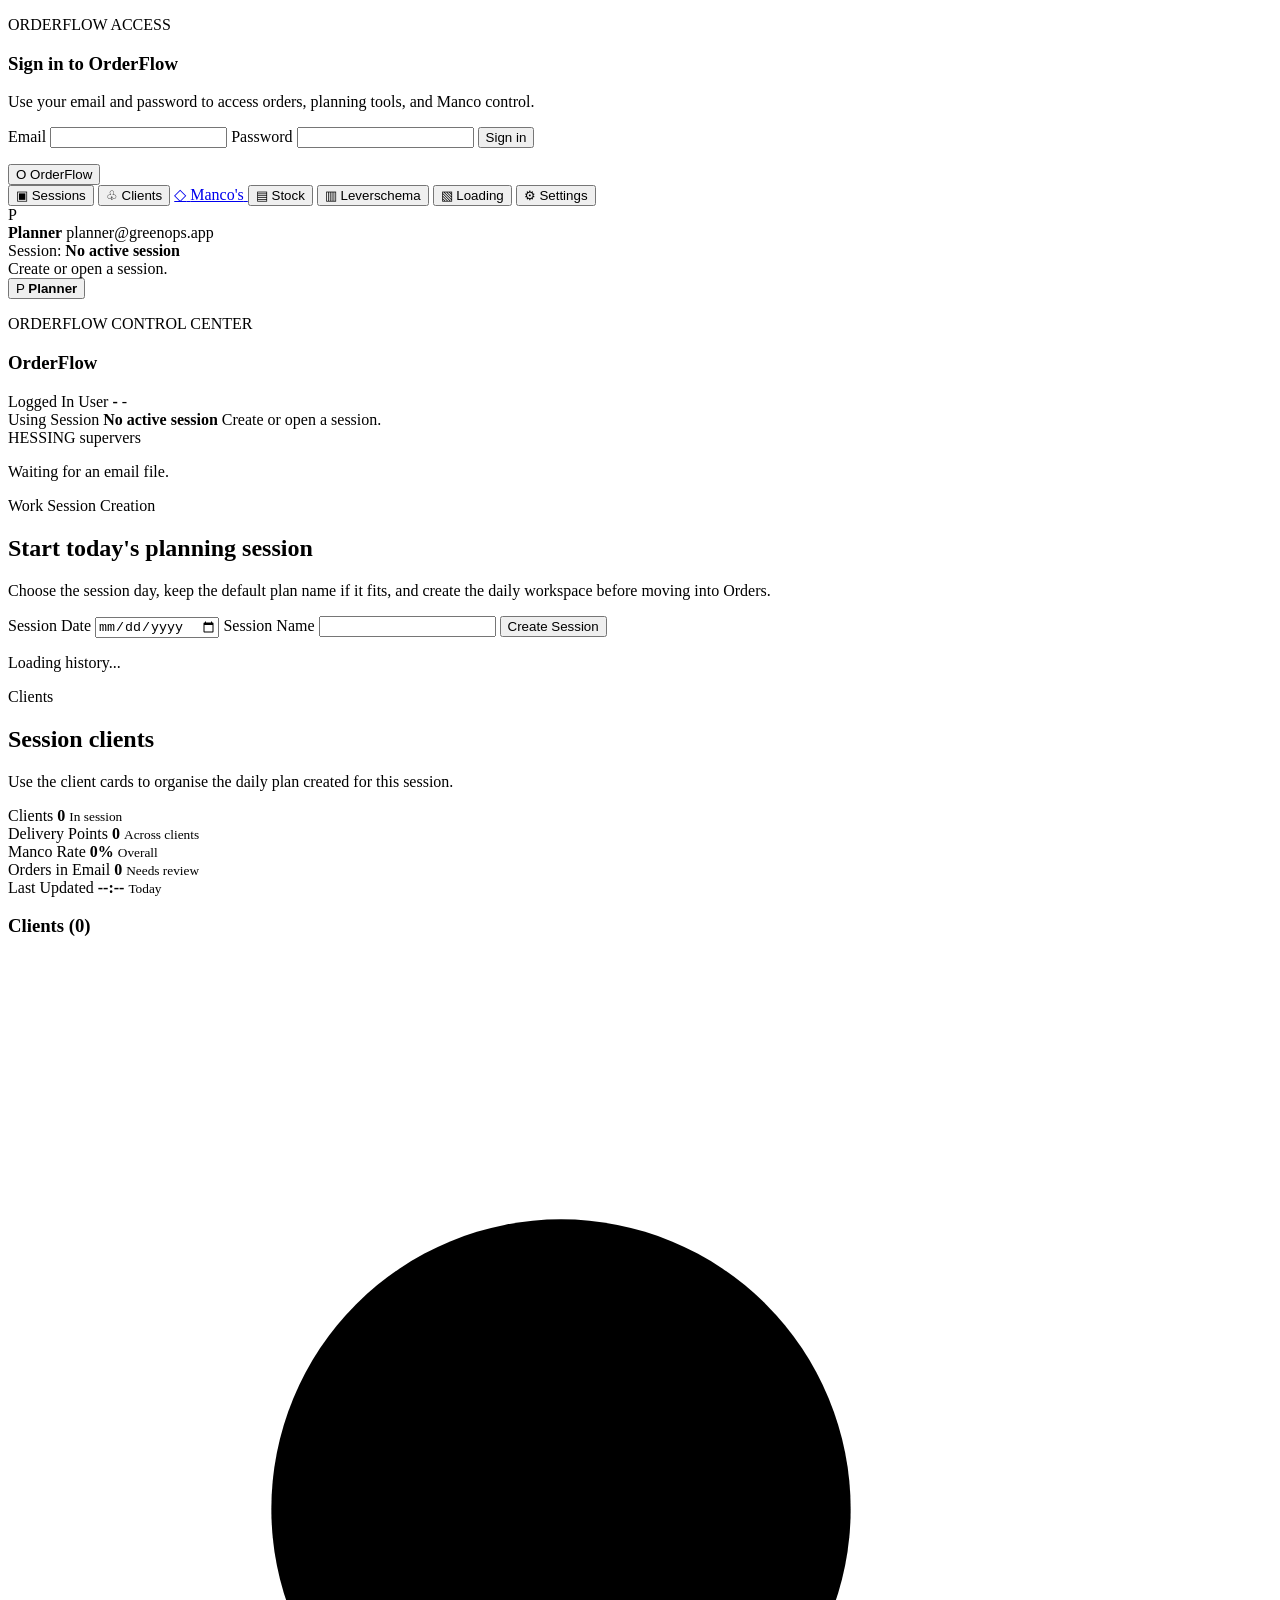
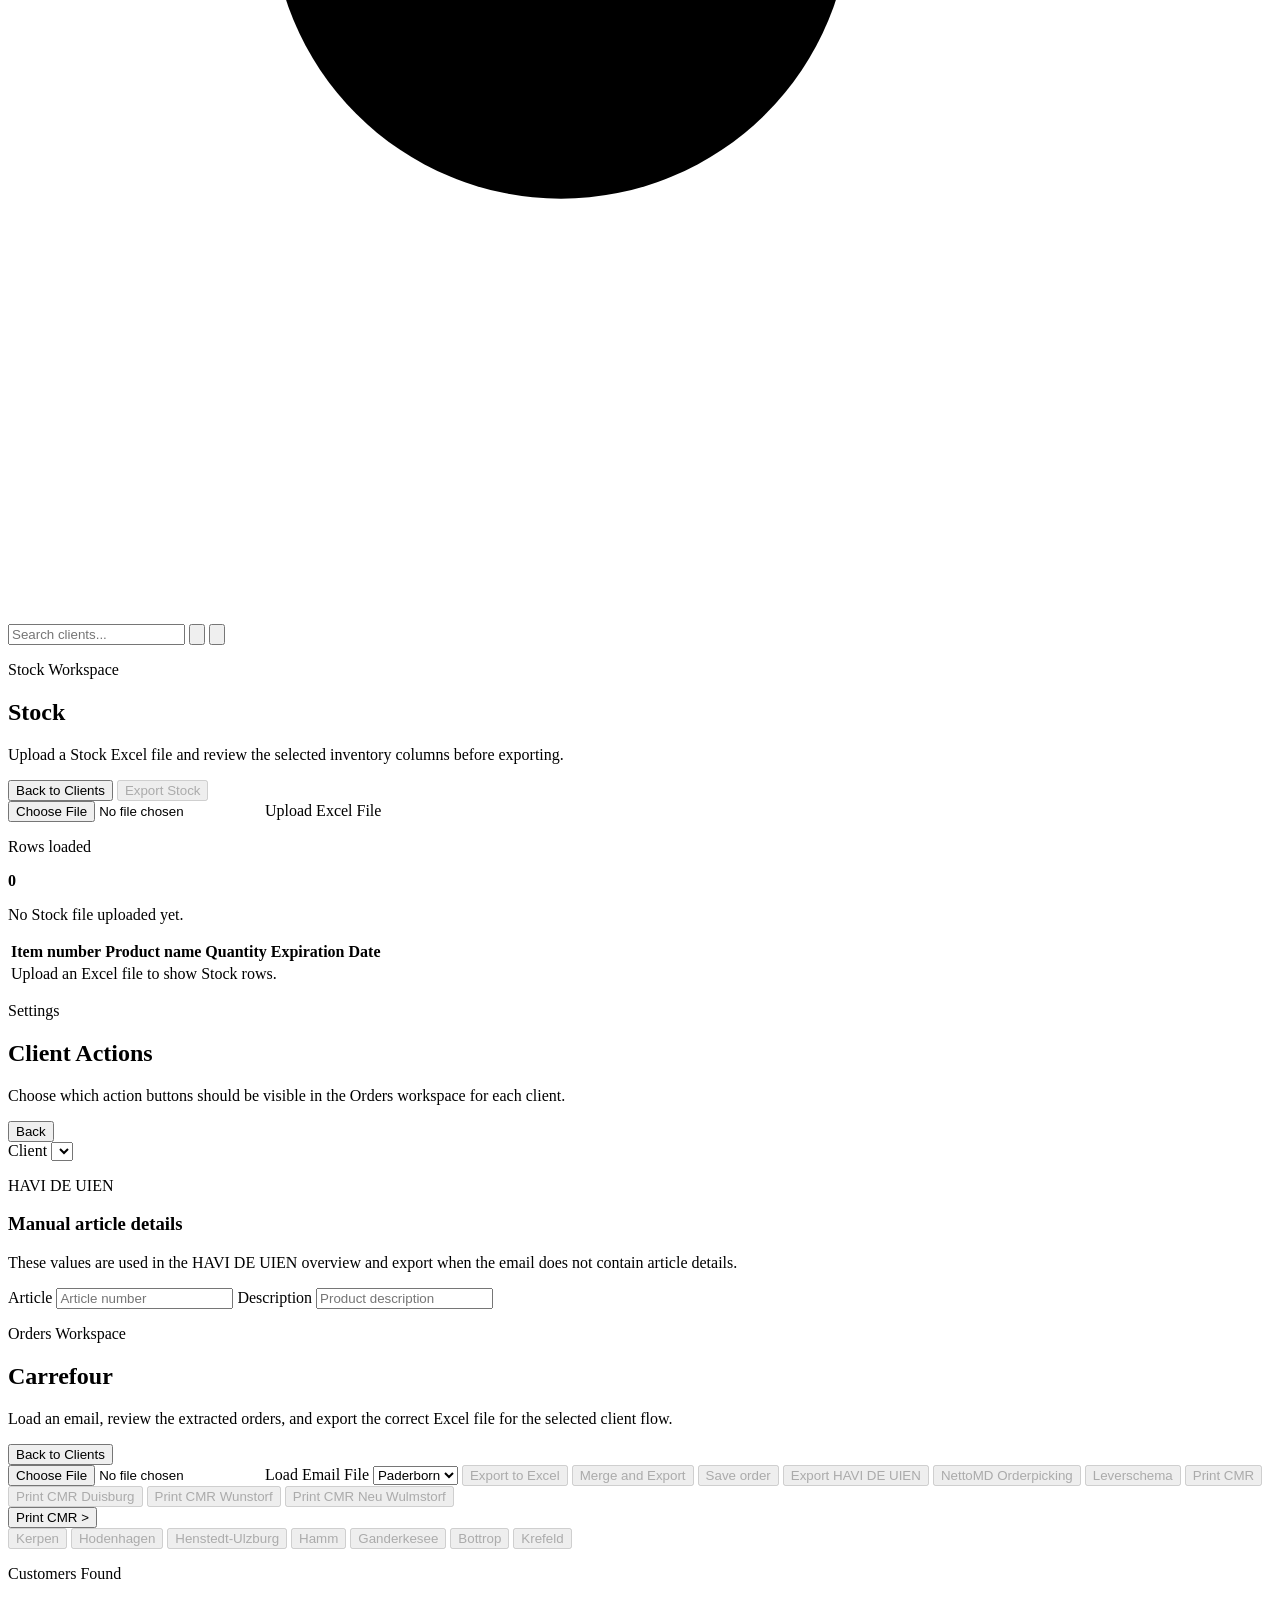
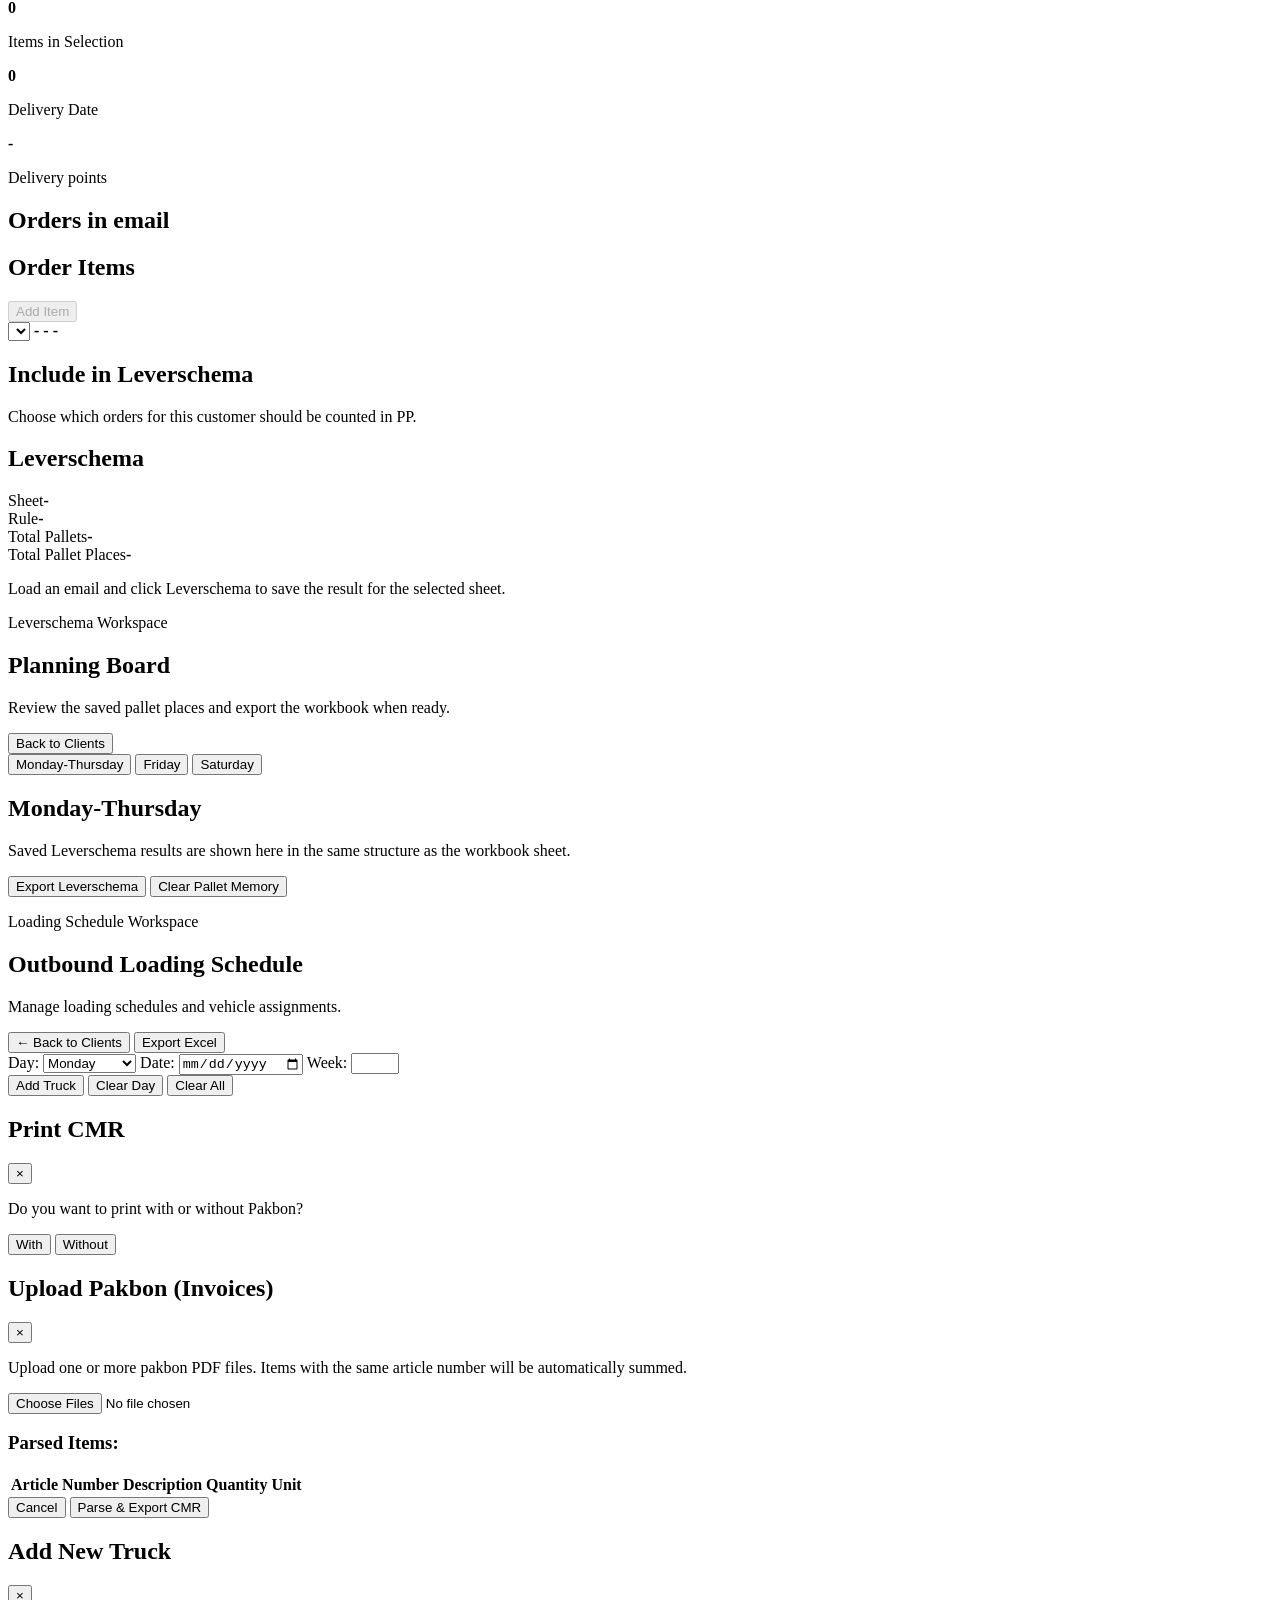
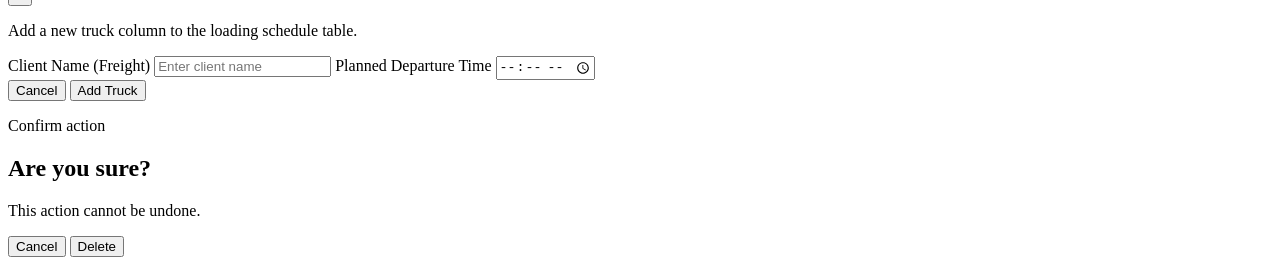
==== commit e41f2b8f: "Remove redundant header shortcuts" ====
--- a/public/greenops/index.html
+++ b/public/greenops/index.html
@@ -4,8 +4,8 @@
     <meta charset="utf-8">
     <meta name="viewport" content="width=device-width, initial-scale=1">
     <title>OrderFlow</title>
-    <link rel="stylesheet" href="/styles.css?v=pc9">
-    <script src="/theme-manager.js?v=pc9"></script>
+    <link rel="stylesheet" href="/styles.css?v=pc11">
+    <script src="/theme-manager.js?v=pc11"></script>
   </head>
   <body>
     <section id="authScreen" class="auth-shell">
@@ -82,8 +82,6 @@
           </div>
           <div class="control-date" id="controlSessionDate">Create or open a session.</div>
           <div class="control-topbar-actions">
-            <a class="control-icon-button" href="/shortages/" title="Open Manco control">Manco's</a>
-            <button id="controlSettingsButton" class="control-icon-button" type="button">Settings</button>
             <button id="controlLogoutButton" class="control-user-button" type="button">
               <span id="controlUserInitial">P</span>
               <strong id="controlUserName">Planner</strong>
@@ -117,17 +115,7 @@
                 <span class="brand-sub">supervers</span>
               </div>
             </div>
-            <div class="hero-action-row">
-              <a class="settings-button tool-link" href="/shortages/" title="Open Manco control">Manco's</a>
-              <button id="settingsButton" class="settings-button" type="button" title="Settings" aria-label="Open settings">
-                <img src="/settings-icon.png" alt="Settings" class="settings-icon">
-                <span>Settings</span>
-              </button>
-              <button id="logoutButton" class="logout-button" type="button" title="Logout" aria-label="Logout">
-                <img src="/logout-icon.png" alt="Logout" class="logout-icon">
-                <span>Logout</span>
-              </button>
-            </div>
+
           </div>
         </div>
       </section>
@@ -600,6 +588,6 @@
       </div>
     </div>
 
-    <script src="/app.js?v=pc9"></script>
+    <script src="/app.js?v=pc11"></script>
   </body>
   </html>
